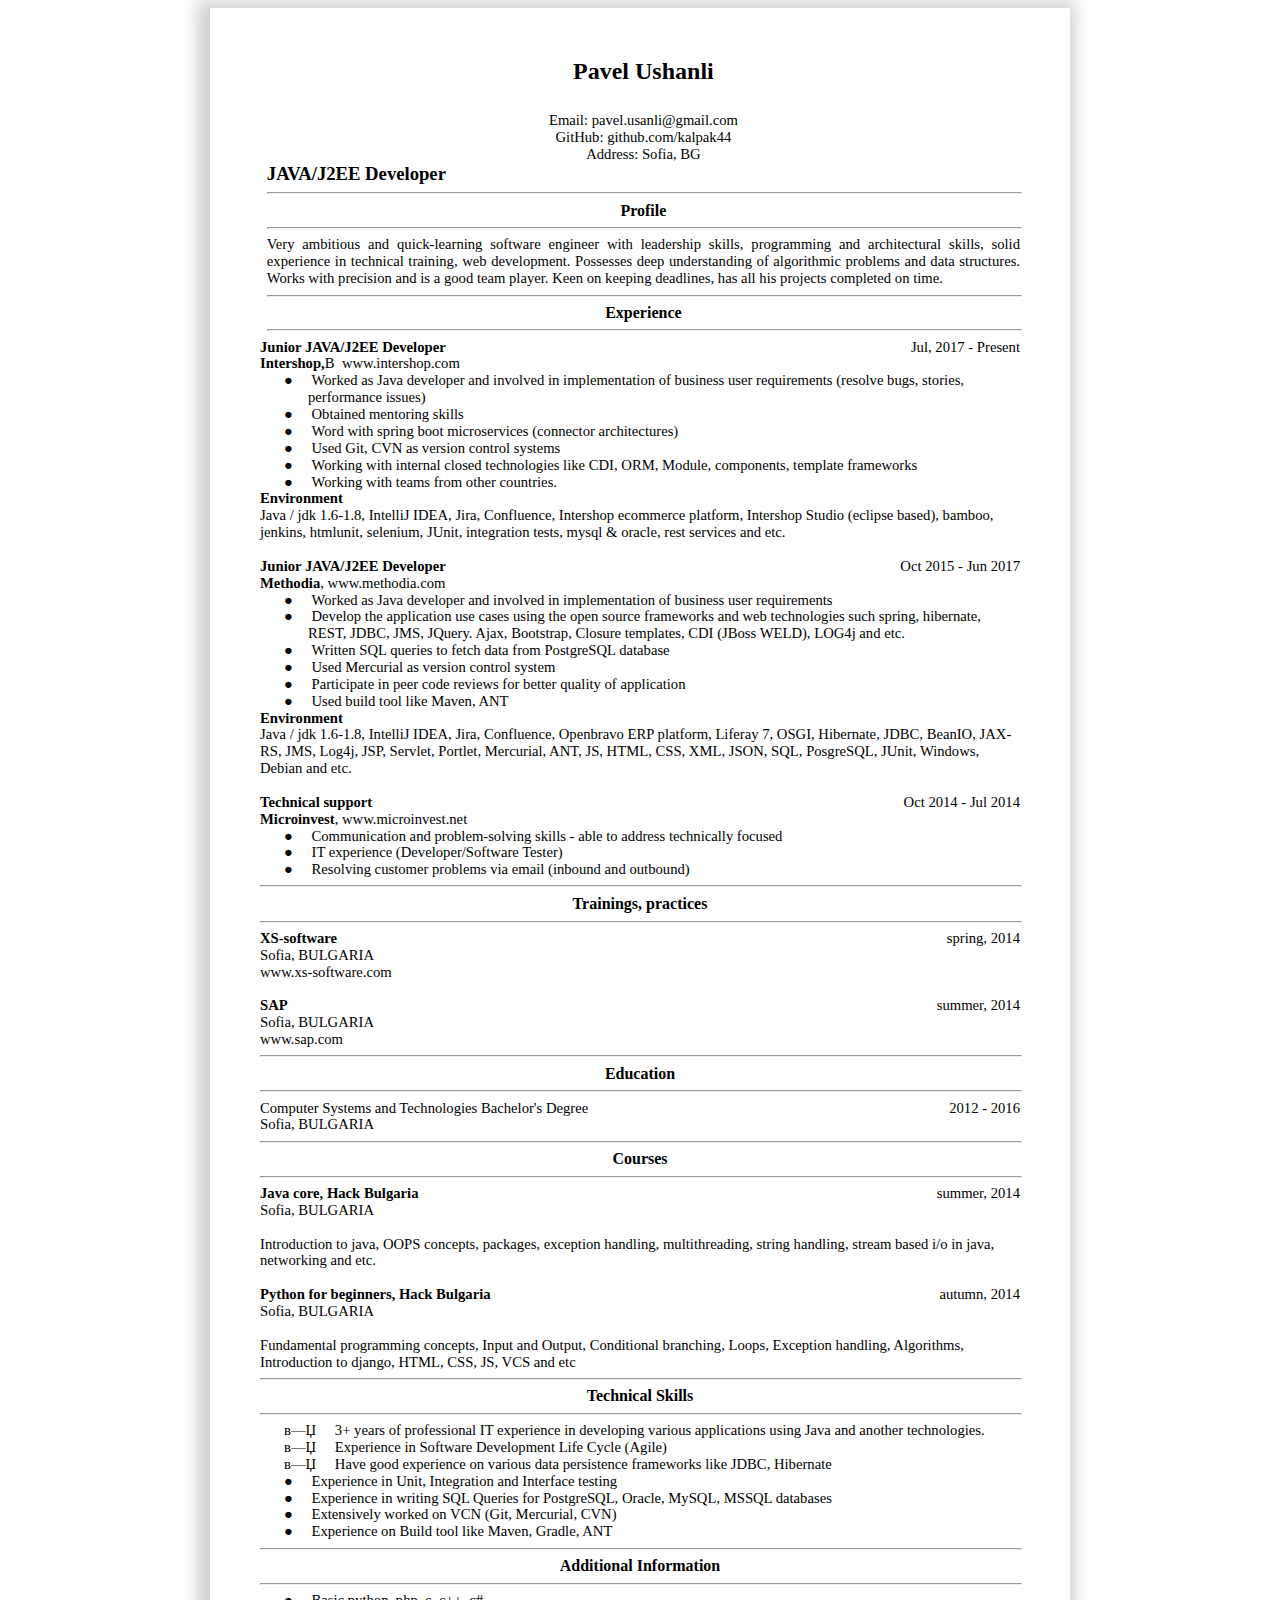
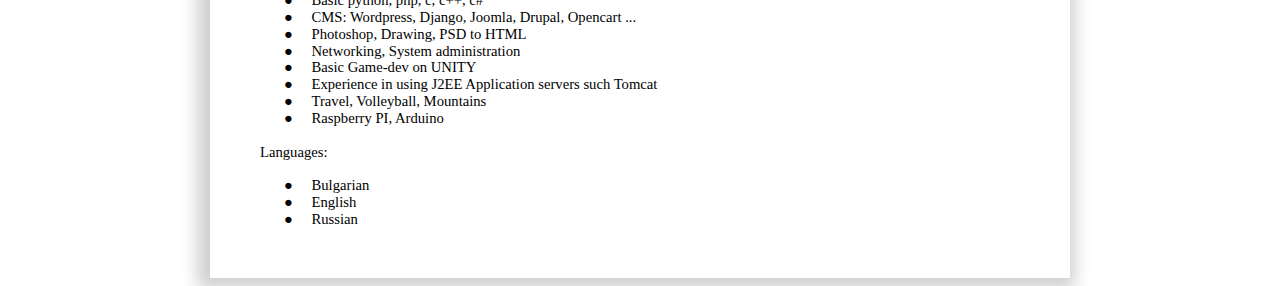
==== index.htm @ 58d51eb0 "fix microinvest date order" ====
<html xmlns:v="urn:schemas-microsoft-com:vml"
xmlns:o="urn:schemas-microsoft-com:office:office"
xmlns:w="urn:schemas-microsoft-com:office:word"
xmlns:m="http://schemas.microsoft.com/office/2004/12/omml"
xmlns="http://www.w3.org/TR/REC-html40">

<head>
<meta http-equiv=Content-Type content="text/html; charset=windows-1251">
<meta name=ProgId content=Word.Document>
<meta name=Generator content="Microsoft Word 15">
<meta name=Originator content="Microsoft Word 15">
<link rel=File-List href="index_files/filelist.xml">
<link rel=Edit-Time-Data href="index_files/editdata.mso">
<!--[if !mso]>
<style>
v\:* {behavior:url(#default#VML);}
o\:* {behavior:url(#default#VML);}
w\:* {behavior:url(#default#VML);}
.shape {behavior:url(#default#VML);}
</style>
<![endif]--><!--[if gte mso 9]><xml>
 <o:DocumentProperties>
  <o:Author>Pavel Ushanli</o:Author>
  <o:LastAuthor>Pavel Ushanli</o:LastAuthor>
  <o:Revision>2</o:Revision>
  <o:Created>2018-12-14T13:20:00Z</o:Created>
  <o:LastSaved>2018-12-14T13:20:00Z</o:LastSaved>
  <o:Pages>3</o:Pages>
  <o:Words>592</o:Words>
  <o:Characters>3381</o:Characters>
  <o:Lines>28</o:Lines>
  <o:Paragraphs>7</o:Paragraphs>
  <o:CharactersWithSpaces>3966</o:CharactersWithSpaces>
  <o:Version>15.00</o:Version>
 </o:DocumentProperties>
</xml><![endif]-->
<link rel=themeData href="index_files/themedata.thmx">
<link rel=colorSchemeMapping href="index_files/colorschememapping.xml">
<!--[if gte mso 9]><xml>
 <w:WordDocument>
  <w:SpellingState>Clean</w:SpellingState>
  <w:GrammarState>Clean</w:GrammarState>
  <w:TrackMoves>false</w:TrackMoves>
  <w:TrackFormatting/>
  <w:HyphenationZone>21</w:HyphenationZone>
  <w:PunctuationKerning/>
  <w:ValidateAgainstSchemas/>
  <w:SaveIfXMLInvalid>false</w:SaveIfXMLInvalid>
  <w:IgnoreMixedContent>false</w:IgnoreMixedContent>
  <w:AlwaysShowPlaceholderText>false</w:AlwaysShowPlaceholderText>
  <w:DoNotPromoteQF/>
  <w:LidThemeOther>RU</w:LidThemeOther>
  <w:LidThemeAsian>X-NONE</w:LidThemeAsian>
  <w:LidThemeComplexScript>X-NONE</w:LidThemeComplexScript>
  <w:Compatibility>
   <w:BreakWrappedTables/>
   <w:SnapToGridInCell/>
   <w:WrapTextWithPunct/>
   <w:UseAsianBreakRules/>
   <w:UseWord2010TableStyleRules/>
   <w:DontGrowAutofit/>
   <w:SplitPgBreakAndParaMark/>
  </w:Compatibility>
  <w:DoNotOptimizeForBrowser/>
  <m:mathPr>
   <m:mathFont m:val="Cambria Math"/>
   <m:brkBin m:val="before"/>
   <m:brkBinSub m:val="&#45;-"/>
   <m:smallFrac m:val="off"/>
   <m:dispDef/>
   <m:lMargin m:val="0"/>
   <m:rMargin m:val="0"/>
   <m:defJc m:val="centerGroup"/>
   <m:wrapIndent m:val="1440"/>
   <m:intLim m:val="subSup"/>
   <m:naryLim m:val="undOvr"/>
  </m:mathPr></w:WordDocument>
</xml><![endif]--><!--[if gte mso 9]><xml>
 <w:LatentStyles DefLockedState="false" DefUnhideWhenUsed="false"
  DefSemiHidden="false" DefQFormat="false" DefPriority="99"
  LatentStyleCount="371">
  <w:LsdException Locked="false" Priority="0" QFormat="true" Name="Normal"/>
  <w:LsdException Locked="false" Priority="9" QFormat="true" Name="heading 1"/>
  <w:LsdException Locked="false" Priority="9" SemiHidden="true"
   UnhideWhenUsed="true" QFormat="true" Name="heading 2"/>
  <w:LsdException Locked="false" Priority="9" SemiHidden="true"
   UnhideWhenUsed="true" QFormat="true" Name="heading 3"/>
  <w:LsdException Locked="false" Priority="9" SemiHidden="true"
   UnhideWhenUsed="true" QFormat="true" Name="heading 4"/>
  <w:LsdException Locked="false" Priority="9" SemiHidden="true"
   UnhideWhenUsed="true" QFormat="true" Name="heading 5"/>
  <w:LsdException Locked="false" Priority="9" SemiHidden="true"
   UnhideWhenUsed="true" QFormat="true" Name="heading 6"/>
  <w:LsdException Locked="false" Priority="9" SemiHidden="true"
   UnhideWhenUsed="true" QFormat="true" Name="heading 7"/>
  <w:LsdException Locked="false" Priority="9" SemiHidden="true"
   UnhideWhenUsed="true" QFormat="true" Name="heading 8"/>
  <w:LsdException Locked="false" Priority="9" SemiHidden="true"
   UnhideWhenUsed="true" QFormat="true" Name="heading 9"/>
  <w:LsdException Locked="false" SemiHidden="true" UnhideWhenUsed="true"
   Name="index 1"/>
  <w:LsdException Locked="false" SemiHidden="true" UnhideWhenUsed="true"
   Name="index 2"/>
  <w:LsdException Locked="false" SemiHidden="true" UnhideWhenUsed="true"
   Name="index 3"/>
  <w:LsdException Locked="false" SemiHidden="true" UnhideWhenUsed="true"
   Name="index 4"/>
  <w:LsdException Locked="false" SemiHidden="true" UnhideWhenUsed="true"
   Name="index 5"/>
  <w:LsdException Locked="false" SemiHidden="true" UnhideWhenUsed="true"
   Name="index 6"/>
  <w:LsdException Locked="false" SemiHidden="true" UnhideWhenUsed="true"
   Name="index 7"/>
  <w:LsdException Locked="false" SemiHidden="true" UnhideWhenUsed="true"
   Name="index 8"/>
  <w:LsdException Locked="false" SemiHidden="true" UnhideWhenUsed="true"
   Name="index 9"/>
  <w:LsdException Locked="false" Priority="39" SemiHidden="true"
   UnhideWhenUsed="true" Name="toc 1"/>
  <w:LsdException Locked="false" Priority="39" SemiHidden="true"
   UnhideWhenUsed="true" Name="toc 2"/>
  <w:LsdException Locked="false" Priority="39" SemiHidden="true"
   UnhideWhenUsed="true" Name="toc 3"/>
  <w:LsdException Locked="false" Priority="39" SemiHidden="true"
   UnhideWhenUsed="true" Name="toc 4"/>
  <w:LsdException Locked="false" Priority="39" SemiHidden="true"
   UnhideWhenUsed="true" Name="toc 5"/>
  <w:LsdException Locked="false" Priority="39" SemiHidden="true"
   UnhideWhenUsed="true" Name="toc 6"/>
  <w:LsdException Locked="false" Priority="39" SemiHidden="true"
   UnhideWhenUsed="true" Name="toc 7"/>
  <w:LsdException Locked="false" Priority="39" SemiHidden="true"
   UnhideWhenUsed="true" Name="toc 8"/>
  <w:LsdException Locked="false" Priority="39" SemiHidden="true"
   UnhideWhenUsed="true" Name="toc 9"/>
  <w:LsdException Locked="false" SemiHidden="true" UnhideWhenUsed="true"
   Name="Normal Indent"/>
  <w:LsdException Locked="false" SemiHidden="true" UnhideWhenUsed="true"
   Name="footnote text"/>
  <w:LsdException Locked="false" SemiHidden="true" UnhideWhenUsed="true"
   Name="annotation text"/>
  <w:LsdException Locked="false" SemiHidden="true" UnhideWhenUsed="true"
   Name="header"/>
  <w:LsdException Locked="false" SemiHidden="true" UnhideWhenUsed="true"
   Name="footer"/>
  <w:LsdException Locked="false" SemiHidden="true" UnhideWhenUsed="true"
   Name="index heading"/>
  <w:LsdException Locked="false" Priority="35" SemiHidden="true"
   UnhideWhenUsed="true" QFormat="true" Name="caption"/>
  <w:LsdException Locked="false" SemiHidden="true" UnhideWhenUsed="true"
   Name="table of figures"/>
  <w:LsdException Locked="false" SemiHidden="true" UnhideWhenUsed="true"
   Name="envelope address"/>
  <w:LsdException Locked="false" SemiHidden="true" UnhideWhenUsed="true"
   Name="envelope return"/>
  <w:LsdException Locked="false" SemiHidden="true" UnhideWhenUsed="true"
   Name="footnote reference"/>
  <w:LsdException Locked="false" SemiHidden="true" UnhideWhenUsed="true"
   Name="annotation reference"/>
  <w:LsdException Locked="false" SemiHidden="true" UnhideWhenUsed="true"
   Name="line number"/>
  <w:LsdException Locked="false" SemiHidden="true" UnhideWhenUsed="true"
   Name="page number"/>
  <w:LsdException Locked="false" SemiHidden="true" UnhideWhenUsed="true"
   Name="endnote reference"/>
  <w:LsdException Locked="false" SemiHidden="true" UnhideWhenUsed="true"
   Name="endnote text"/>
  <w:LsdException Locked="false" SemiHidden="true" UnhideWhenUsed="true"
   Name="table of authorities"/>
  <w:LsdException Locked="false" SemiHidden="true" UnhideWhenUsed="true"
   Name="macro"/>
  <w:LsdException Locked="false" SemiHidden="true" UnhideWhenUsed="true"
   Name="toa heading"/>
  <w:LsdException Locked="false" SemiHidden="true" UnhideWhenUsed="true"
   Name="List"/>
  <w:LsdException Locked="false" SemiHidden="true" UnhideWhenUsed="true"
   Name="List Bullet"/>
  <w:LsdException Locked="false" SemiHidden="true" UnhideWhenUsed="true"
   Name="List Number"/>
  <w:LsdException Locked="false" SemiHidden="true" UnhideWhenUsed="true"
   Name="List 2"/>
  <w:LsdException Locked="false" SemiHidden="true" UnhideWhenUsed="true"
   Name="List 3"/>
  <w:LsdException Locked="false" SemiHidden="true" UnhideWhenUsed="true"
   Name="List 4"/>
  <w:LsdException Locked="false" SemiHidden="true" UnhideWhenUsed="true"
   Name="List 5"/>
  <w:LsdException Locked="false" SemiHidden="true" UnhideWhenUsed="true"
   Name="List Bullet 2"/>
  <w:LsdException Locked="false" SemiHidden="true" UnhideWhenUsed="true"
   Name="List Bullet 3"/>
  <w:LsdException Locked="false" SemiHidden="true" UnhideWhenUsed="true"
   Name="List Bullet 4"/>
  <w:LsdException Locked="false" SemiHidden="true" UnhideWhenUsed="true"
   Name="List Bullet 5"/>
  <w:LsdException Locked="false" SemiHidden="true" UnhideWhenUsed="true"
   Name="List Number 2"/>
  <w:LsdException Locked="false" SemiHidden="true" UnhideWhenUsed="true"
   Name="List Number 3"/>
  <w:LsdException Locked="false" SemiHidden="true" UnhideWhenUsed="true"
   Name="List Number 4"/>
  <w:LsdException Locked="false" SemiHidden="true" UnhideWhenUsed="true"
   Name="List Number 5"/>
  <w:LsdException Locked="false" Priority="10" QFormat="true" Name="Title"/>
  <w:LsdException Locked="false" SemiHidden="true" UnhideWhenUsed="true"
   Name="Closing"/>
  <w:LsdException Locked="false" SemiHidden="true" UnhideWhenUsed="true"
   Name="Signature"/>
  <w:LsdException Locked="false" Priority="1" SemiHidden="true"
   UnhideWhenUsed="true" Name="Default Paragraph Font"/>
  <w:LsdException Locked="false" SemiHidden="true" UnhideWhenUsed="true"
   Name="Body Text"/>
  <w:LsdException Locked="false" SemiHidden="true" UnhideWhenUsed="true"
   Name="Body Text Indent"/>
  <w:LsdException Locked="false" SemiHidden="true" UnhideWhenUsed="true"
   Name="List Continue"/>
  <w:LsdException Locked="false" SemiHidden="true" UnhideWhenUsed="true"
   Name="List Continue 2"/>
  <w:LsdException Locked="false" SemiHidden="true" UnhideWhenUsed="true"
   Name="List Continue 3"/>
  <w:LsdException Locked="false" SemiHidden="true" UnhideWhenUsed="true"
   Name="List Continue 4"/>
  <w:LsdException Locked="false" SemiHidden="true" UnhideWhenUsed="true"
   Name="List Continue 5"/>
  <w:LsdException Locked="false" SemiHidden="true" UnhideWhenUsed="true"
   Name="Message Header"/>
  <w:LsdException Locked="false" Priority="11" QFormat="true" Name="Subtitle"/>
  <w:LsdException Locked="false" SemiHidden="true" UnhideWhenUsed="true"
   Name="Salutation"/>
  <w:LsdException Locked="false" SemiHidden="true" UnhideWhenUsed="true"
   Name="Date"/>
  <w:LsdException Locked="false" SemiHidden="true" UnhideWhenUsed="true"
   Name="Body Text First Indent"/>
  <w:LsdException Locked="false" SemiHidden="true" UnhideWhenUsed="true"
   Name="Body Text First Indent 2"/>
  <w:LsdException Locked="false" SemiHidden="true" UnhideWhenUsed="true"
   Name="Note Heading"/>
  <w:LsdException Locked="false" SemiHidden="true" UnhideWhenUsed="true"
   Name="Body Text 2"/>
  <w:LsdException Locked="false" SemiHidden="true" UnhideWhenUsed="true"
   Name="Body Text 3"/>
  <w:LsdException Locked="false" SemiHidden="true" UnhideWhenUsed="true"
   Name="Body Text Indent 2"/>
  <w:LsdException Locked="false" SemiHidden="true" UnhideWhenUsed="true"
   Name="Body Text Indent 3"/>
  <w:LsdException Locked="false" SemiHidden="true" UnhideWhenUsed="true"
   Name="Block Text"/>
  <w:LsdException Locked="false" SemiHidden="true" UnhideWhenUsed="true"
   Name="Hyperlink"/>
  <w:LsdException Locked="false" SemiHidden="true" UnhideWhenUsed="true"
   Name="FollowedHyperlink"/>
  <w:LsdException Locked="false" Priority="22" QFormat="true" Name="Strong"/>
  <w:LsdException Locked="false" Priority="20" QFormat="true" Name="Emphasis"/>
  <w:LsdException Locked="false" SemiHidden="true" UnhideWhenUsed="true"
   Name="Document Map"/>
  <w:LsdException Locked="false" SemiHidden="true" UnhideWhenUsed="true"
   Name="Plain Text"/>
  <w:LsdException Locked="false" SemiHidden="true" UnhideWhenUsed="true"
   Name="E-mail Signature"/>
  <w:LsdException Locked="false" SemiHidden="true" UnhideWhenUsed="true"
   Name="HTML Top of Form"/>
  <w:LsdException Locked="false" SemiHidden="true" UnhideWhenUsed="true"
   Name="HTML Bottom of Form"/>
  <w:LsdException Locked="false" SemiHidden="true" UnhideWhenUsed="true"
   Name="Normal (Web)"/>
  <w:LsdException Locked="false" SemiHidden="true" UnhideWhenUsed="true"
   Name="HTML Acronym"/>
  <w:LsdException Locked="false" SemiHidden="true" UnhideWhenUsed="true"
   Name="HTML Address"/>
  <w:LsdException Locked="false" SemiHidden="true" UnhideWhenUsed="true"
   Name="HTML Cite"/>
  <w:LsdException Locked="false" SemiHidden="true" UnhideWhenUsed="true"
   Name="HTML Code"/>
  <w:LsdException Locked="false" SemiHidden="true" UnhideWhenUsed="true"
   Name="HTML Definition"/>
  <w:LsdException Locked="false" SemiHidden="true" UnhideWhenUsed="true"
   Name="HTML Keyboard"/>
  <w:LsdException Locked="false" SemiHidden="true" UnhideWhenUsed="true"
   Name="HTML Preformatted"/>
  <w:LsdException Locked="false" SemiHidden="true" UnhideWhenUsed="true"
   Name="HTML Sample"/>
  <w:LsdException Locked="false" SemiHidden="true" UnhideWhenUsed="true"
   Name="HTML Typewriter"/>
  <w:LsdException Locked="false" SemiHidden="true" UnhideWhenUsed="true"
   Name="HTML Variable"/>
  <w:LsdException Locked="false" SemiHidden="true" UnhideWhenUsed="true"
   Name="Normal Table"/>
  <w:LsdException Locked="false" SemiHidden="true" UnhideWhenUsed="true"
   Name="annotation subject"/>
  <w:LsdException Locked="false" SemiHidden="true" UnhideWhenUsed="true"
   Name="No List"/>
  <w:LsdException Locked="false" SemiHidden="true" UnhideWhenUsed="true"
   Name="Outline List 1"/>
  <w:LsdException Locked="false" SemiHidden="true" UnhideWhenUsed="true"
   Name="Outline List 2"/>
  <w:LsdException Locked="false" SemiHidden="true" UnhideWhenUsed="true"
   Name="Outline List 3"/>
  <w:LsdException Locked="false" SemiHidden="true" UnhideWhenUsed="true"
   Name="Table Simple 1"/>
  <w:LsdException Locked="false" SemiHidden="true" UnhideWhenUsed="true"
   Name="Table Simple 2"/>
  <w:LsdException Locked="false" SemiHidden="true" UnhideWhenUsed="true"
   Name="Table Simple 3"/>
  <w:LsdException Locked="false" SemiHidden="true" UnhideWhenUsed="true"
   Name="Table Classic 1"/>
  <w:LsdException Locked="false" SemiHidden="true" UnhideWhenUsed="true"
   Name="Table Classic 2"/>
  <w:LsdException Locked="false" SemiHidden="true" UnhideWhenUsed="true"
   Name="Table Classic 3"/>
  <w:LsdException Locked="false" SemiHidden="true" UnhideWhenUsed="true"
   Name="Table Classic 4"/>
  <w:LsdException Locked="false" SemiHidden="true" UnhideWhenUsed="true"
   Name="Table Colorful 1"/>
  <w:LsdException Locked="false" SemiHidden="true" UnhideWhenUsed="true"
   Name="Table Colorful 2"/>
  <w:LsdException Locked="false" SemiHidden="true" UnhideWhenUsed="true"
   Name="Table Colorful 3"/>
  <w:LsdException Locked="false" SemiHidden="true" UnhideWhenUsed="true"
   Name="Table Columns 1"/>
  <w:LsdException Locked="false" SemiHidden="true" UnhideWhenUsed="true"
   Name="Table Columns 2"/>
  <w:LsdException Locked="false" SemiHidden="true" UnhideWhenUsed="true"
   Name="Table Columns 3"/>
  <w:LsdException Locked="false" SemiHidden="true" UnhideWhenUsed="true"
   Name="Table Columns 4"/>
  <w:LsdException Locked="false" SemiHidden="true" UnhideWhenUsed="true"
   Name="Table Columns 5"/>
  <w:LsdException Locked="false" SemiHidden="true" UnhideWhenUsed="true"
   Name="Table Grid 1"/>
  <w:LsdException Locked="false" SemiHidden="true" UnhideWhenUsed="true"
   Name="Table Grid 2"/>
  <w:LsdException Locked="false" SemiHidden="true" UnhideWhenUsed="true"
   Name="Table Grid 3"/>
  <w:LsdException Locked="false" SemiHidden="true" UnhideWhenUsed="true"
   Name="Table Grid 4"/>
  <w:LsdException Locked="false" SemiHidden="true" UnhideWhenUsed="true"
   Name="Table Grid 5"/>
  <w:LsdException Locked="false" SemiHidden="true" UnhideWhenUsed="true"
   Name="Table Grid 6"/>
  <w:LsdException Locked="false" SemiHidden="true" UnhideWhenUsed="true"
   Name="Table Grid 7"/>
  <w:LsdException Locked="false" SemiHidden="true" UnhideWhenUsed="true"
   Name="Table Grid 8"/>
  <w:LsdException Locked="false" SemiHidden="true" UnhideWhenUsed="true"
   Name="Table List 1"/>
  <w:LsdException Locked="false" SemiHidden="true" UnhideWhenUsed="true"
   Name="Table List 2"/>
  <w:LsdException Locked="false" SemiHidden="true" UnhideWhenUsed="true"
   Name="Table List 3"/>
  <w:LsdException Locked="false" SemiHidden="true" UnhideWhenUsed="true"
   Name="Table List 4"/>
  <w:LsdException Locked="false" SemiHidden="true" UnhideWhenUsed="true"
   Name="Table List 5"/>
  <w:LsdException Locked="false" SemiHidden="true" UnhideWhenUsed="true"
   Name="Table List 6"/>
  <w:LsdException Locked="false" SemiHidden="true" UnhideWhenUsed="true"
   Name="Table List 7"/>
  <w:LsdException Locked="false" SemiHidden="true" UnhideWhenUsed="true"
   Name="Table List 8"/>
  <w:LsdException Locked="false" SemiHidden="true" UnhideWhenUsed="true"
   Name="Table 3D effects 1"/>
  <w:LsdException Locked="false" SemiHidden="true" UnhideWhenUsed="true"
   Name="Table 3D effects 2"/>
  <w:LsdException Locked="false" SemiHidden="true" UnhideWhenUsed="true"
   Name="Table 3D effects 3"/>
  <w:LsdException Locked="false" SemiHidden="true" UnhideWhenUsed="true"
   Name="Table Contemporary"/>
  <w:LsdException Locked="false" SemiHidden="true" UnhideWhenUsed="true"
   Name="Table Elegant"/>
  <w:LsdException Locked="false" SemiHidden="true" UnhideWhenUsed="true"
   Name="Table Professional"/>
  <w:LsdException Locked="false" SemiHidden="true" UnhideWhenUsed="true"
   Name="Table Subtle 1"/>
  <w:LsdException Locked="false" SemiHidden="true" UnhideWhenUsed="true"
   Name="Table Subtle 2"/>
  <w:LsdException Locked="false" SemiHidden="true" UnhideWhenUsed="true"
   Name="Table Web 1"/>
  <w:LsdException Locked="false" SemiHidden="true" UnhideWhenUsed="true"
   Name="Table Web 2"/>
  <w:LsdException Locked="false" SemiHidden="true" UnhideWhenUsed="true"
   Name="Table Web 3"/>
  <w:LsdException Locked="false" SemiHidden="true" UnhideWhenUsed="true"
   Name="Balloon Text"/>
  <w:LsdException Locked="false" Priority="39" Name="Table Grid"/>
  <w:LsdException Locked="false" SemiHidden="true" UnhideWhenUsed="true"
   Name="Table Theme"/>
  <w:LsdException Locked="false" SemiHidden="true" Name="Placeholder Text"/>
  <w:LsdException Locked="false" Priority="1" QFormat="true" Name="No Spacing"/>
  <w:LsdException Locked="false" Priority="60" Name="Light Shading"/>
  <w:LsdException Locked="false" Priority="61" Name="Light List"/>
  <w:LsdException Locked="false" Priority="62" Name="Light Grid"/>
  <w:LsdException Locked="false" Priority="63" Name="Medium Shading 1"/>
  <w:LsdException Locked="false" Priority="64" Name="Medium Shading 2"/>
  <w:LsdException Locked="false" Priority="65" Name="Medium List 1"/>
  <w:LsdException Locked="false" Priority="66" Name="Medium List 2"/>
  <w:LsdException Locked="false" Priority="67" Name="Medium Grid 1"/>
  <w:LsdException Locked="false" Priority="68" Name="Medium Grid 2"/>
  <w:LsdException Locked="false" Priority="69" Name="Medium Grid 3"/>
  <w:LsdException Locked="false" Priority="70" Name="Dark List"/>
  <w:LsdException Locked="false" Priority="71" Name="Colorful Shading"/>
  <w:LsdException Locked="false" Priority="72" Name="Colorful List"/>
  <w:LsdException Locked="false" Priority="73" Name="Colorful Grid"/>
  <w:LsdException Locked="false" Priority="60" Name="Light Shading Accent 1"/>
  <w:LsdException Locked="false" Priority="61" Name="Light List Accent 1"/>
  <w:LsdException Locked="false" Priority="62" Name="Light Grid Accent 1"/>
  <w:LsdException Locked="false" Priority="63" Name="Medium Shading 1 Accent 1"/>
  <w:LsdException Locked="false" Priority="64" Name="Medium Shading 2 Accent 1"/>
  <w:LsdException Locked="false" Priority="65" Name="Medium List 1 Accent 1"/>
  <w:LsdException Locked="false" SemiHidden="true" Name="Revision"/>
  <w:LsdException Locked="false" Priority="34" QFormat="true"
   Name="List Paragraph"/>
  <w:LsdException Locked="false" Priority="29" QFormat="true" Name="Quote"/>
  <w:LsdException Locked="false" Priority="30" QFormat="true"
   Name="Intense Quote"/>
  <w:LsdException Locked="false" Priority="66" Name="Medium List 2 Accent 1"/>
  <w:LsdException Locked="false" Priority="67" Name="Medium Grid 1 Accent 1"/>
  <w:LsdException Locked="false" Priority="68" Name="Medium Grid 2 Accent 1"/>
  <w:LsdException Locked="false" Priority="69" Name="Medium Grid 3 Accent 1"/>
  <w:LsdException Locked="false" Priority="70" Name="Dark List Accent 1"/>
  <w:LsdException Locked="false" Priority="71" Name="Colorful Shading Accent 1"/>
  <w:LsdException Locked="false" Priority="72" Name="Colorful List Accent 1"/>
  <w:LsdException Locked="false" Priority="73" Name="Colorful Grid Accent 1"/>
  <w:LsdException Locked="false" Priority="60" Name="Light Shading Accent 2"/>
  <w:LsdException Locked="false" Priority="61" Name="Light List Accent 2"/>
  <w:LsdException Locked="false" Priority="62" Name="Light Grid Accent 2"/>
  <w:LsdException Locked="false" Priority="63" Name="Medium Shading 1 Accent 2"/>
  <w:LsdException Locked="false" Priority="64" Name="Medium Shading 2 Accent 2"/>
  <w:LsdException Locked="false" Priority="65" Name="Medium List 1 Accent 2"/>
  <w:LsdException Locked="false" Priority="66" Name="Medium List 2 Accent 2"/>
  <w:LsdException Locked="false" Priority="67" Name="Medium Grid 1 Accent 2"/>
  <w:LsdException Locked="false" Priority="68" Name="Medium Grid 2 Accent 2"/>
  <w:LsdException Locked="false" Priority="69" Name="Medium Grid 3 Accent 2"/>
  <w:LsdException Locked="false" Priority="70" Name="Dark List Accent 2"/>
  <w:LsdException Locked="false" Priority="71" Name="Colorful Shading Accent 2"/>
  <w:LsdException Locked="false" Priority="72" Name="Colorful List Accent 2"/>
  <w:LsdException Locked="false" Priority="73" Name="Colorful Grid Accent 2"/>
  <w:LsdException Locked="false" Priority="60" Name="Light Shading Accent 3"/>
  <w:LsdException Locked="false" Priority="61" Name="Light List Accent 3"/>
  <w:LsdException Locked="false" Priority="62" Name="Light Grid Accent 3"/>
  <w:LsdException Locked="false" Priority="63" Name="Medium Shading 1 Accent 3"/>
  <w:LsdException Locked="false" Priority="64" Name="Medium Shading 2 Accent 3"/>
  <w:LsdException Locked="false" Priority="65" Name="Medium List 1 Accent 3"/>
  <w:LsdException Locked="false" Priority="66" Name="Medium List 2 Accent 3"/>
  <w:LsdException Locked="false" Priority="67" Name="Medium Grid 1 Accent 3"/>
  <w:LsdException Locked="false" Priority="68" Name="Medium Grid 2 Accent 3"/>
  <w:LsdException Locked="false" Priority="69" Name="Medium Grid 3 Accent 3"/>
  <w:LsdException Locked="false" Priority="70" Name="Dark List Accent 3"/>
  <w:LsdException Locked="false" Priority="71" Name="Colorful Shading Accent 3"/>
  <w:LsdException Locked="false" Priority="72" Name="Colorful List Accent 3"/>
  <w:LsdException Locked="false" Priority="73" Name="Colorful Grid Accent 3"/>
  <w:LsdException Locked="false" Priority="60" Name="Light Shading Accent 4"/>
  <w:LsdException Locked="false" Priority="61" Name="Light List Accent 4"/>
  <w:LsdException Locked="false" Priority="62" Name="Light Grid Accent 4"/>
  <w:LsdException Locked="false" Priority="63" Name="Medium Shading 1 Accent 4"/>
  <w:LsdException Locked="false" Priority="64" Name="Medium Shading 2 Accent 4"/>
  <w:LsdException Locked="false" Priority="65" Name="Medium List 1 Accent 4"/>
  <w:LsdException Locked="false" Priority="66" Name="Medium List 2 Accent 4"/>
  <w:LsdException Locked="false" Priority="67" Name="Medium Grid 1 Accent 4"/>
  <w:LsdException Locked="false" Priority="68" Name="Medium Grid 2 Accent 4"/>
  <w:LsdException Locked="false" Priority="69" Name="Medium Grid 3 Accent 4"/>
  <w:LsdException Locked="false" Priority="70" Name="Dark List Accent 4"/>
  <w:LsdException Locked="false" Priority="71" Name="Colorful Shading Accent 4"/>
  <w:LsdException Locked="false" Priority="72" Name="Colorful List Accent 4"/>
  <w:LsdException Locked="false" Priority="73" Name="Colorful Grid Accent 4"/>
  <w:LsdException Locked="false" Priority="60" Name="Light Shading Accent 5"/>
  <w:LsdException Locked="false" Priority="61" Name="Light List Accent 5"/>
  <w:LsdException Locked="false" Priority="62" Name="Light Grid Accent 5"/>
  <w:LsdException Locked="false" Priority="63" Name="Medium Shading 1 Accent 5"/>
  <w:LsdException Locked="false" Priority="64" Name="Medium Shading 2 Accent 5"/>
  <w:LsdException Locked="false" Priority="65" Name="Medium List 1 Accent 5"/>
  <w:LsdException Locked="false" Priority="66" Name="Medium List 2 Accent 5"/>
  <w:LsdException Locked="false" Priority="67" Name="Medium Grid 1 Accent 5"/>
  <w:LsdException Locked="false" Priority="68" Name="Medium Grid 2 Accent 5"/>
  <w:LsdException Locked="false" Priority="69" Name="Medium Grid 3 Accent 5"/>
  <w:LsdException Locked="false" Priority="70" Name="Dark List Accent 5"/>
  <w:LsdException Locked="false" Priority="71" Name="Colorful Shading Accent 5"/>
  <w:LsdException Locked="false" Priority="72" Name="Colorful List Accent 5"/>
  <w:LsdException Locked="false" Priority="73" Name="Colorful Grid Accent 5"/>
  <w:LsdException Locked="false" Priority="60" Name="Light Shading Accent 6"/>
  <w:LsdException Locked="false" Priority="61" Name="Light List Accent 6"/>
  <w:LsdException Locked="false" Priority="62" Name="Light Grid Accent 6"/>
  <w:LsdException Locked="false" Priority="63" Name="Medium Shading 1 Accent 6"/>
  <w:LsdException Locked="false" Priority="64" Name="Medium Shading 2 Accent 6"/>
  <w:LsdException Locked="false" Priority="65" Name="Medium List 1 Accent 6"/>
  <w:LsdException Locked="false" Priority="66" Name="Medium List 2 Accent 6"/>
  <w:LsdException Locked="false" Priority="67" Name="Medium Grid 1 Accent 6"/>
  <w:LsdException Locked="false" Priority="68" Name="Medium Grid 2 Accent 6"/>
  <w:LsdException Locked="false" Priority="69" Name="Medium Grid 3 Accent 6"/>
  <w:LsdException Locked="false" Priority="70" Name="Dark List Accent 6"/>
  <w:LsdException Locked="false" Priority="71" Name="Colorful Shading Accent 6"/>
  <w:LsdException Locked="false" Priority="72" Name="Colorful List Accent 6"/>
  <w:LsdException Locked="false" Priority="73" Name="Colorful Grid Accent 6"/>
  <w:LsdException Locked="false" Priority="19" QFormat="true"
   Name="Subtle Emphasis"/>
  <w:LsdException Locked="false" Priority="21" QFormat="true"
   Name="Intense Emphasis"/>
  <w:LsdException Locked="false" Priority="31" QFormat="true"
   Name="Subtle Reference"/>
  <w:LsdException Locked="false" Priority="32" QFormat="true"
   Name="Intense Reference"/>
  <w:LsdException Locked="false" Priority="33" QFormat="true" Name="Book Title"/>
  <w:LsdException Locked="false" Priority="37" SemiHidden="true"
   UnhideWhenUsed="true" Name="Bibliography"/>
  <w:LsdException Locked="false" Priority="39" SemiHidden="true"
   UnhideWhenUsed="true" QFormat="true" Name="TOC Heading"/>
  <w:LsdException Locked="false" Priority="41" Name="Plain Table 1"/>
  <w:LsdException Locked="false" Priority="42" Name="Plain Table 2"/>
  <w:LsdException Locked="false" Priority="43" Name="Plain Table 3"/>
  <w:LsdException Locked="false" Priority="44" Name="Plain Table 4"/>
  <w:LsdException Locked="false" Priority="45" Name="Plain Table 5"/>
  <w:LsdException Locked="false" Priority="40" Name="Grid Table Light"/>
  <w:LsdException Locked="false" Priority="46" Name="Grid Table 1 Light"/>
  <w:LsdException Locked="false" Priority="47" Name="Grid Table 2"/>
  <w:LsdException Locked="false" Priority="48" Name="Grid Table 3"/>
  <w:LsdException Locked="false" Priority="49" Name="Grid Table 4"/>
  <w:LsdException Locked="false" Priority="50" Name="Grid Table 5 Dark"/>
  <w:LsdException Locked="false" Priority="51" Name="Grid Table 6 Colorful"/>
  <w:LsdException Locked="false" Priority="52" Name="Grid Table 7 Colorful"/>
  <w:LsdException Locked="false" Priority="46"
   Name="Grid Table 1 Light Accent 1"/>
  <w:LsdException Locked="false" Priority="47" Name="Grid Table 2 Accent 1"/>
  <w:LsdException Locked="false" Priority="48" Name="Grid Table 3 Accent 1"/>
  <w:LsdException Locked="false" Priority="49" Name="Grid Table 4 Accent 1"/>
  <w:LsdException Locked="false" Priority="50" Name="Grid Table 5 Dark Accent 1"/>
  <w:LsdException Locked="false" Priority="51"
   Name="Grid Table 6 Colorful Accent 1"/>
  <w:LsdException Locked="false" Priority="52"
   Name="Grid Table 7 Colorful Accent 1"/>
  <w:LsdException Locked="false" Priority="46"
   Name="Grid Table 1 Light Accent 2"/>
  <w:LsdException Locked="false" Priority="47" Name="Grid Table 2 Accent 2"/>
  <w:LsdException Locked="false" Priority="48" Name="Grid Table 3 Accent 2"/>
  <w:LsdException Locked="false" Priority="49" Name="Grid Table 4 Accent 2"/>
  <w:LsdException Locked="false" Priority="50" Name="Grid Table 5 Dark Accent 2"/>
  <w:LsdException Locked="false" Priority="51"
   Name="Grid Table 6 Colorful Accent 2"/>
  <w:LsdException Locked="false" Priority="52"
   Name="Grid Table 7 Colorful Accent 2"/>
  <w:LsdException Locked="false" Priority="46"
   Name="Grid Table 1 Light Accent 3"/>
  <w:LsdException Locked="false" Priority="47" Name="Grid Table 2 Accent 3"/>
  <w:LsdException Locked="false" Priority="48" Name="Grid Table 3 Accent 3"/>
  <w:LsdException Locked="false" Priority="49" Name="Grid Table 4 Accent 3"/>
  <w:LsdException Locked="false" Priority="50" Name="Grid Table 5 Dark Accent 3"/>
  <w:LsdException Locked="false" Priority="51"
   Name="Grid Table 6 Colorful Accent 3"/>
  <w:LsdException Locked="false" Priority="52"
   Name="Grid Table 7 Colorful Accent 3"/>
  <w:LsdException Locked="false" Priority="46"
   Name="Grid Table 1 Light Accent 4"/>
  <w:LsdException Locked="false" Priority="47" Name="Grid Table 2 Accent 4"/>
  <w:LsdException Locked="false" Priority="48" Name="Grid Table 3 Accent 4"/>
  <w:LsdException Locked="false" Priority="49" Name="Grid Table 4 Accent 4"/>
  <w:LsdException Locked="false" Priority="50" Name="Grid Table 5 Dark Accent 4"/>
  <w:LsdException Locked="false" Priority="51"
   Name="Grid Table 6 Colorful Accent 4"/>
  <w:LsdException Locked="false" Priority="52"
   Name="Grid Table 7 Colorful Accent 4"/>
  <w:LsdException Locked="false" Priority="46"
   Name="Grid Table 1 Light Accent 5"/>
  <w:LsdException Locked="false" Priority="47" Name="Grid Table 2 Accent 5"/>
  <w:LsdException Locked="false" Priority="48" Name="Grid Table 3 Accent 5"/>
  <w:LsdException Locked="false" Priority="49" Name="Grid Table 4 Accent 5"/>
  <w:LsdException Locked="false" Priority="50" Name="Grid Table 5 Dark Accent 5"/>
  <w:LsdException Locked="false" Priority="51"
   Name="Grid Table 6 Colorful Accent 5"/>
  <w:LsdException Locked="false" Priority="52"
   Name="Grid Table 7 Colorful Accent 5"/>
  <w:LsdException Locked="false" Priority="46"
   Name="Grid Table 1 Light Accent 6"/>
  <w:LsdException Locked="false" Priority="47" Name="Grid Table 2 Accent 6"/>
  <w:LsdException Locked="false" Priority="48" Name="Grid Table 3 Accent 6"/>
  <w:LsdException Locked="false" Priority="49" Name="Grid Table 4 Accent 6"/>
  <w:LsdException Locked="false" Priority="50" Name="Grid Table 5 Dark Accent 6"/>
  <w:LsdException Locked="false" Priority="51"
   Name="Grid Table 6 Colorful Accent 6"/>
  <w:LsdException Locked="false" Priority="52"
   Name="Grid Table 7 Colorful Accent 6"/>
  <w:LsdException Locked="false" Priority="46" Name="List Table 1 Light"/>
  <w:LsdException Locked="false" Priority="47" Name="List Table 2"/>
  <w:LsdException Locked="false" Priority="48" Name="List Table 3"/>
  <w:LsdException Locked="false" Priority="49" Name="List Table 4"/>
  <w:LsdException Locked="false" Priority="50" Name="List Table 5 Dark"/>
  <w:LsdException Locked="false" Priority="51" Name="List Table 6 Colorful"/>
  <w:LsdException Locked="false" Priority="52" Name="List Table 7 Colorful"/>
  <w:LsdException Locked="false" Priority="46"
   Name="List Table 1 Light Accent 1"/>
  <w:LsdException Locked="false" Priority="47" Name="List Table 2 Accent 1"/>
  <w:LsdException Locked="false" Priority="48" Name="List Table 3 Accent 1"/>
  <w:LsdException Locked="false" Priority="49" Name="List Table 4 Accent 1"/>
  <w:LsdException Locked="false" Priority="50" Name="List Table 5 Dark Accent 1"/>
  <w:LsdException Locked="false" Priority="51"
   Name="List Table 6 Colorful Accent 1"/>
  <w:LsdException Locked="false" Priority="52"
   Name="List Table 7 Colorful Accent 1"/>
  <w:LsdException Locked="false" Priority="46"
   Name="List Table 1 Light Accent 2"/>
  <w:LsdException Locked="false" Priority="47" Name="List Table 2 Accent 2"/>
  <w:LsdException Locked="false" Priority="48" Name="List Table 3 Accent 2"/>
  <w:LsdException Locked="false" Priority="49" Name="List Table 4 Accent 2"/>
  <w:LsdException Locked="false" Priority="50" Name="List Table 5 Dark Accent 2"/>
  <w:LsdException Locked="false" Priority="51"
   Name="List Table 6 Colorful Accent 2"/>
  <w:LsdException Locked="false" Priority="52"
   Name="List Table 7 Colorful Accent 2"/>
  <w:LsdException Locked="false" Priority="46"
   Name="List Table 1 Light Accent 3"/>
  <w:LsdException Locked="false" Priority="47" Name="List Table 2 Accent 3"/>
  <w:LsdException Locked="false" Priority="48" Name="List Table 3 Accent 3"/>
  <w:LsdException Locked="false" Priority="49" Name="List Table 4 Accent 3"/>
  <w:LsdException Locked="false" Priority="50" Name="List Table 5 Dark Accent 3"/>
  <w:LsdException Locked="false" Priority="51"
   Name="List Table 6 Colorful Accent 3"/>
  <w:LsdException Locked="false" Priority="52"
   Name="List Table 7 Colorful Accent 3"/>
  <w:LsdException Locked="false" Priority="46"
   Name="List Table 1 Light Accent 4"/>
  <w:LsdException Locked="false" Priority="47" Name="List Table 2 Accent 4"/>
  <w:LsdException Locked="false" Priority="48" Name="List Table 3 Accent 4"/>
  <w:LsdException Locked="false" Priority="49" Name="List Table 4 Accent 4"/>
  <w:LsdException Locked="false" Priority="50" Name="List Table 5 Dark Accent 4"/>
  <w:LsdException Locked="false" Priority="51"
   Name="List Table 6 Colorful Accent 4"/>
  <w:LsdException Locked="false" Priority="52"
   Name="List Table 7 Colorful Accent 4"/>
  <w:LsdException Locked="false" Priority="46"
   Name="List Table 1 Light Accent 5"/>
  <w:LsdException Locked="false" Priority="47" Name="List Table 2 Accent 5"/>
  <w:LsdException Locked="false" Priority="48" Name="List Table 3 Accent 5"/>
  <w:LsdException Locked="false" Priority="49" Name="List Table 4 Accent 5"/>
  <w:LsdException Locked="false" Priority="50" Name="List Table 5 Dark Accent 5"/>
  <w:LsdException Locked="false" Priority="51"
   Name="List Table 6 Colorful Accent 5"/>
  <w:LsdException Locked="false" Priority="52"
   Name="List Table 7 Colorful Accent 5"/>
  <w:LsdException Locked="false" Priority="46"
   Name="List Table 1 Light Accent 6"/>
  <w:LsdException Locked="false" Priority="47" Name="List Table 2 Accent 6"/>
  <w:LsdException Locked="false" Priority="48" Name="List Table 3 Accent 6"/>
  <w:LsdException Locked="false" Priority="49" Name="List Table 4 Accent 6"/>
  <w:LsdException Locked="false" Priority="50" Name="List Table 5 Dark Accent 6"/>
  <w:LsdException Locked="false" Priority="51"
   Name="List Table 6 Colorful Accent 6"/>
  <w:LsdException Locked="false" Priority="52"
   Name="List Table 7 Colorful Accent 6"/>
 </w:LatentStyles>
</xml><![endif]-->
<style>
<!--
 /* Font Definitions */
 @font-face
	{font-family:Wingdings;
	panose-1:5 0 0 0 0 0 0 0 0 0;
	mso-font-charset:2;
	mso-generic-font-family:auto;
	mso-font-pitch:variable;
	mso-font-signature:0 268435456 0 0 -2147483648 0;}
@font-face
	{font-family:"Cambria Math";
	panose-1:2 4 5 3 5 4 6 3 2 4;
	mso-font-charset:204;
	mso-generic-font-family:roman;
	mso-font-pitch:variable;
	mso-font-signature:-536870145 1107305727 0 0 415 0;}
@font-face
	{font-family:Arsenal;
	mso-font-alt:"Times New Roman";
	mso-font-charset:0;
	mso-generic-font-family:auto;
	mso-font-pitch:auto;
	mso-font-signature:0 0 0 0 0 0;}
@font-face
	{font-family:Cambria;
	panose-1:2 4 5 3 5 4 6 3 2 4;
	mso-font-charset:204;
	mso-generic-font-family:roman;
	mso-font-pitch:variable;
	mso-font-signature:-536870145 1073743103 0 0 415 0;}
 /* Style Definitions */
 p.MsoNormal, li.MsoNormal, div.MsoNormal
	{mso-style-unhide:no;
	mso-style-parent:"";
	margin:0cm;
	margin-bottom:.0001pt;
	mso-add-space:auto;
	line-height:115%;
	mso-pagination:widow-orphan;
	font-size:11.0pt;
	font-family:"Arial",sans-serif;
	mso-fareast-font-family:Arial;
	mso-ansi-language:EN;
	mso-fareast-language:RU;}
p.MsoNormalCxSpFirst, li.MsoNormalCxSpFirst, div.MsoNormalCxSpFirst
	{mso-style-unhide:no;
	mso-style-parent:"";
	mso-style-type:export-only;
	margin:0cm;
	margin-bottom:.0001pt;
	mso-add-space:auto;
	line-height:115%;
	mso-pagination:widow-orphan;
	font-size:11.0pt;
	font-family:"Arial",sans-serif;
	mso-fareast-font-family:Arial;
	mso-ansi-language:EN;
	mso-fareast-language:RU;}
p.MsoNormalCxSpMiddle, li.MsoNormalCxSpMiddle, div.MsoNormalCxSpMiddle
	{mso-style-unhide:no;
	mso-style-parent:"";
	mso-style-type:export-only;
	margin:0cm;
	margin-bottom:.0001pt;
	mso-add-space:auto;
	line-height:115%;
	mso-pagination:widow-orphan;
	font-size:11.0pt;
	font-family:"Arial",sans-serif;
	mso-fareast-font-family:Arial;
	mso-ansi-language:EN;
	mso-fareast-language:RU;}
p.MsoNormalCxSpLast, li.MsoNormalCxSpLast, div.MsoNormalCxSpLast
	{mso-style-unhide:no;
	mso-style-parent:"";
	mso-style-type:export-only;
	margin:0cm;
	margin-bottom:.0001pt;
	mso-add-space:auto;
	line-height:115%;
	mso-pagination:widow-orphan;
	font-size:11.0pt;
	font-family:"Arial",sans-serif;
	mso-fareast-font-family:Arial;
	mso-ansi-language:EN;
	mso-fareast-language:RU;}
h1
	{mso-style-unhide:no;
	mso-style-next:Normal;
	margin-top:20.0pt;
	margin-right:0cm;
	margin-bottom:6.0pt;
	margin-left:0cm;
	mso-add-space:auto;
	line-height:115%;
	mso-pagination:widow-orphan lines-together;
	page-break-after:avoid;
	mso-outline-level:1;
	font-size:20.0pt;
	font-family:"Arial",sans-serif;
	mso-font-kerning:0pt;
	mso-ansi-language:EN;
	mso-fareast-language:RU;
	font-weight:normal;}
h1.CxSpFirst
	{mso-style-unhide:no;
	mso-style-next:Normal;
	mso-style-type:export-only;
	margin-top:20.0pt;
	margin-right:0cm;
	margin-bottom:0cm;
	margin-left:0cm;
	margin-bottom:.0001pt;
	mso-add-space:auto;
	line-height:115%;
	mso-pagination:widow-orphan lines-together;
	page-break-after:avoid;
	mso-outline-level:1;
	font-size:20.0pt;
	font-family:"Arial",sans-serif;
	mso-font-kerning:0pt;
	mso-ansi-language:EN;
	mso-fareast-language:RU;
	font-weight:normal;}
h1.CxSpMiddle
	{mso-style-unhide:no;
	mso-style-next:Normal;
	mso-style-type:export-only;
	margin:0cm;
	margin-bottom:.0001pt;
	mso-add-space:auto;
	line-height:115%;
	mso-pagination:widow-orphan lines-together;
	page-break-after:avoid;
	mso-outline-level:1;
	font-size:20.0pt;
	font-family:"Arial",sans-serif;
	mso-font-kerning:0pt;
	mso-ansi-language:EN;
	mso-fareast-language:RU;
	font-weight:normal;}
h1.CxSpLast
	{mso-style-unhide:no;
	mso-style-next:Normal;
	mso-style-type:export-only;
	margin-top:0cm;
	margin-right:0cm;
	margin-bottom:6.0pt;
	margin-left:0cm;
	mso-add-space:auto;
	line-height:115%;
	mso-pagination:widow-orphan lines-together;
	page-break-after:avoid;
	mso-outline-level:1;
	font-size:20.0pt;
	font-family:"Arial",sans-serif;
	mso-font-kerning:0pt;
	mso-ansi-language:EN;
	mso-fareast-language:RU;
	font-weight:normal;}
h2
	{mso-style-unhide:no;
	mso-style-next:Normal;
	margin-top:18.0pt;
	margin-right:0cm;
	margin-bottom:6.0pt;
	margin-left:0cm;
	mso-add-space:auto;
	line-height:115%;
	mso-pagination:widow-orphan lines-together;
	page-break-after:avoid;
	mso-outline-level:2;
	font-size:16.0pt;
	font-family:"Arial",sans-serif;
	mso-ansi-language:EN;
	mso-fareast-language:RU;
	font-weight:normal;}
h2.CxSpFirst
	{mso-style-unhide:no;
	mso-style-next:Normal;
	mso-style-type:export-only;
	margin-top:18.0pt;
	margin-right:0cm;
	margin-bottom:0cm;
	margin-left:0cm;
	margin-bottom:.0001pt;
	mso-add-space:auto;
	line-height:115%;
	mso-pagination:widow-orphan lines-together;
	page-break-after:avoid;
	mso-outline-level:2;
	font-size:16.0pt;
	font-family:"Arial",sans-serif;
	mso-ansi-language:EN;
	mso-fareast-language:RU;
	font-weight:normal;}
h2.CxSpMiddle
	{mso-style-unhide:no;
	mso-style-next:Normal;
	mso-style-type:export-only;
	margin:0cm;
	margin-bottom:.0001pt;
	mso-add-space:auto;
	line-height:115%;
	mso-pagination:widow-orphan lines-together;
	page-break-after:avoid;
	mso-outline-level:2;
	font-size:16.0pt;
	font-family:"Arial",sans-serif;
	mso-ansi-language:EN;
	mso-fareast-language:RU;
	font-weight:normal;}
h2.CxSpLast
	{mso-style-unhide:no;
	mso-style-next:Normal;
	mso-style-type:export-only;
	margin-top:0cm;
	margin-right:0cm;
	margin-bottom:6.0pt;
	margin-left:0cm;
	mso-add-space:auto;
	line-height:115%;
	mso-pagination:widow-orphan lines-together;
	page-break-after:avoid;
	mso-outline-level:2;
	font-size:16.0pt;
	font-family:"Arial",sans-serif;
	mso-ansi-language:EN;
	mso-fareast-language:RU;
	font-weight:normal;}
h3
	{mso-style-unhide:no;
	mso-style-next:Normal;
	margin-top:16.0pt;
	margin-right:0cm;
	margin-bottom:4.0pt;
	margin-left:0cm;
	mso-add-space:auto;
	line-height:115%;
	mso-pagination:widow-orphan lines-together;
	page-break-after:avoid;
	mso-outline-level:3;
	font-size:14.0pt;
	font-family:"Arial",sans-serif;
	color:#434343;
	mso-ansi-language:EN;
	mso-fareast-language:RU;
	font-weight:normal;}
h3.CxSpFirst
	{mso-style-unhide:no;
	mso-style-next:Normal;
	mso-style-type:export-only;
	margin-top:16.0pt;
	margin-right:0cm;
	margin-bottom:0cm;
	margin-left:0cm;
	margin-bottom:.0001pt;
	mso-add-space:auto;
	line-height:115%;
	mso-pagination:widow-orphan lines-together;
	page-break-after:avoid;
	mso-outline-level:3;
	font-size:14.0pt;
	font-family:"Arial",sans-serif;
	color:#434343;
	mso-ansi-language:EN;
	mso-fareast-language:RU;
	font-weight:normal;}
h3.CxSpMiddle
	{mso-style-unhide:no;
	mso-style-next:Normal;
	mso-style-type:export-only;
	margin:0cm;
	margin-bottom:.0001pt;
	mso-add-space:auto;
	line-height:115%;
	mso-pagination:widow-orphan lines-together;
	page-break-after:avoid;
	mso-outline-level:3;
	font-size:14.0pt;
	font-family:"Arial",sans-serif;
	color:#434343;
	mso-ansi-language:EN;
	mso-fareast-language:RU;
	font-weight:normal;}
h3.CxSpLast
	{mso-style-unhide:no;
	mso-style-next:Normal;
	mso-style-type:export-only;
	margin-top:0cm;
	margin-right:0cm;
	margin-bottom:4.0pt;
	margin-left:0cm;
	mso-add-space:auto;
	line-height:115%;
	mso-pagination:widow-orphan lines-together;
	page-break-after:avoid;
	mso-outline-level:3;
	font-size:14.0pt;
	font-family:"Arial",sans-serif;
	color:#434343;
	mso-ansi-language:EN;
	mso-fareast-language:RU;
	font-weight:normal;}
h4
	{mso-style-unhide:no;
	mso-style-next:Normal;
	margin-top:14.0pt;
	margin-right:0cm;
	margin-bottom:4.0pt;
	margin-left:0cm;
	mso-add-space:auto;
	line-height:115%;
	mso-pagination:widow-orphan lines-together;
	page-break-after:avoid;
	mso-outline-level:4;
	font-size:12.0pt;
	font-family:"Arial",sans-serif;
	color:#666666;
	mso-ansi-language:EN;
	mso-fareast-language:RU;
	font-weight:normal;}
h4.CxSpFirst
	{mso-style-unhide:no;
	mso-style-next:Normal;
	mso-style-type:export-only;
	margin-top:14.0pt;
	margin-right:0cm;
	margin-bottom:0cm;
	margin-left:0cm;
	margin-bottom:.0001pt;
	mso-add-space:auto;
	line-height:115%;
	mso-pagination:widow-orphan lines-together;
	page-break-after:avoid;
	mso-outline-level:4;
	font-size:12.0pt;
	font-family:"Arial",sans-serif;
	color:#666666;
	mso-ansi-language:EN;
	mso-fareast-language:RU;
	font-weight:normal;}
h4.CxSpMiddle
	{mso-style-unhide:no;
	mso-style-next:Normal;
	mso-style-type:export-only;
	margin:0cm;
	margin-bottom:.0001pt;
	mso-add-space:auto;
	line-height:115%;
	mso-pagination:widow-orphan lines-together;
	page-break-after:avoid;
	mso-outline-level:4;
	font-size:12.0pt;
	font-family:"Arial",sans-serif;
	color:#666666;
	mso-ansi-language:EN;
	mso-fareast-language:RU;
	font-weight:normal;}
h4.CxSpLast
	{mso-style-unhide:no;
	mso-style-next:Normal;
	mso-style-type:export-only;
	margin-top:0cm;
	margin-right:0cm;
	margin-bottom:4.0pt;
	margin-left:0cm;
	mso-add-space:auto;
	line-height:115%;
	mso-pagination:widow-orphan lines-together;
	page-break-after:avoid;
	mso-outline-level:4;
	font-size:12.0pt;
	font-family:"Arial",sans-serif;
	color:#666666;
	mso-ansi-language:EN;
	mso-fareast-language:RU;
	font-weight:normal;}
h5
	{mso-style-unhide:no;
	mso-style-next:Normal;
	margin-top:12.0pt;
	margin-right:0cm;
	margin-bottom:4.0pt;
	margin-left:0cm;
	mso-add-space:auto;
	line-height:115%;
	mso-pagination:widow-orphan lines-together;
	page-break-after:avoid;
	mso-outline-level:5;
	font-size:11.0pt;
	font-family:"Arial",sans-serif;
	color:#666666;
	mso-ansi-language:EN;
	mso-fareast-language:RU;
	font-weight:normal;}
h5.CxSpFirst
	{mso-style-unhide:no;
	mso-style-next:Normal;
	mso-style-type:export-only;
	margin-top:12.0pt;
	margin-right:0cm;
	margin-bottom:0cm;
	margin-left:0cm;
	margin-bottom:.0001pt;
	mso-add-space:auto;
	line-height:115%;
	mso-pagination:widow-orphan lines-together;
	page-break-after:avoid;
	mso-outline-level:5;
	font-size:11.0pt;
	font-family:"Arial",sans-serif;
	color:#666666;
	mso-ansi-language:EN;
	mso-fareast-language:RU;
	font-weight:normal;}
h5.CxSpMiddle
	{mso-style-unhide:no;
	mso-style-next:Normal;
	mso-style-type:export-only;
	margin:0cm;
	margin-bottom:.0001pt;
	mso-add-space:auto;
	line-height:115%;
	mso-pagination:widow-orphan lines-together;
	page-break-after:avoid;
	mso-outline-level:5;
	font-size:11.0pt;
	font-family:"Arial",sans-serif;
	color:#666666;
	mso-ansi-language:EN;
	mso-fareast-language:RU;
	font-weight:normal;}
h5.CxSpLast
	{mso-style-unhide:no;
	mso-style-next:Normal;
	mso-style-type:export-only;
	margin-top:0cm;
	margin-right:0cm;
	margin-bottom:4.0pt;
	margin-left:0cm;
	mso-add-space:auto;
	line-height:115%;
	mso-pagination:widow-orphan lines-together;
	page-break-after:avoid;
	mso-outline-level:5;
	font-size:11.0pt;
	font-family:"Arial",sans-serif;
	color:#666666;
	mso-ansi-language:EN;
	mso-fareast-language:RU;
	font-weight:normal;}
h6
	{mso-style-unhide:no;
	mso-style-next:Normal;
	margin-top:12.0pt;
	margin-right:0cm;
	margin-bottom:4.0pt;
	margin-left:0cm;
	mso-add-space:auto;
	line-height:115%;
	mso-pagination:widow-orphan lines-together;
	page-break-after:avoid;
	mso-outline-level:6;
	font-size:11.0pt;
	font-family:"Arial",sans-serif;
	color:#666666;
	mso-ansi-language:EN;
	mso-fareast-language:RU;
	font-weight:normal;
	font-style:italic;
	mso-bidi-font-style:normal;}
h6.CxSpFirst
	{mso-style-unhide:no;
	mso-style-next:Normal;
	mso-style-type:export-only;
	margin-top:12.0pt;
	margin-right:0cm;
	margin-bottom:0cm;
	margin-left:0cm;
	margin-bottom:.0001pt;
	mso-add-space:auto;
	line-height:115%;
	mso-pagination:widow-orphan lines-together;
	page-break-after:avoid;
	mso-outline-level:6;
	font-size:11.0pt;
	font-family:"Arial",sans-serif;
	color:#666666;
	mso-ansi-language:EN;
	mso-fareast-language:RU;
	font-weight:normal;
	font-style:italic;
	mso-bidi-font-style:normal;}
h6.CxSpMiddle
	{mso-style-unhide:no;
	mso-style-next:Normal;
	mso-style-type:export-only;
	margin:0cm;
	margin-bottom:.0001pt;
	mso-add-space:auto;
	line-height:115%;
	mso-pagination:widow-orphan lines-together;
	page-break-after:avoid;
	mso-outline-level:6;
	font-size:11.0pt;
	font-family:"Arial",sans-serif;
	color:#666666;
	mso-ansi-language:EN;
	mso-fareast-language:RU;
	font-weight:normal;
	font-style:italic;
	mso-bidi-font-style:normal;}
h6.CxSpLast
	{mso-style-unhide:no;
	mso-style-next:Normal;
	mso-style-type:export-only;
	margin-top:0cm;
	margin-right:0cm;
	margin-bottom:4.0pt;
	margin-left:0cm;
	mso-add-space:auto;
	line-height:115%;
	mso-pagination:widow-orphan lines-together;
	page-break-after:avoid;
	mso-outline-level:6;
	font-size:11.0pt;
	font-family:"Arial",sans-serif;
	color:#666666;
	mso-ansi-language:EN;
	mso-fareast-language:RU;
	font-weight:normal;
	font-style:italic;
	mso-bidi-font-style:normal;}
p.MsoTitle, li.MsoTitle, div.MsoTitle
	{mso-style-unhide:no;
	mso-style-next:Normal;
	margin-top:0cm;
	margin-right:0cm;
	margin-bottom:3.0pt;
	margin-left:0cm;
	mso-add-space:auto;
	line-height:115%;
	mso-pagination:widow-orphan lines-together;
	page-break-after:avoid;
	font-size:26.0pt;
	font-family:"Arial",sans-serif;
	mso-fareast-font-family:Arial;
	mso-ansi-language:EN;
	mso-fareast-language:RU;}
p.MsoTitleCxSpFirst, li.MsoTitleCxSpFirst, div.MsoTitleCxSpFirst
	{mso-style-unhide:no;
	mso-style-next:Normal;
	mso-style-type:export-only;
	margin:0cm;
	margin-bottom:.0001pt;
	mso-add-space:auto;
	line-height:115%;
	mso-pagination:widow-orphan lines-together;
	page-break-after:avoid;
	font-size:26.0pt;
	font-family:"Arial",sans-serif;
	mso-fareast-font-family:Arial;
	mso-ansi-language:EN;
	mso-fareast-language:RU;}
p.MsoTitleCxSpMiddle, li.MsoTitleCxSpMiddle, div.MsoTitleCxSpMiddle
	{mso-style-unhide:no;
	mso-style-next:Normal;
	mso-style-type:export-only;
	margin:0cm;
	margin-bottom:.0001pt;
	mso-add-space:auto;
	line-height:115%;
	mso-pagination:widow-orphan lines-together;
	page-break-after:avoid;
	font-size:26.0pt;
	font-family:"Arial",sans-serif;
	mso-fareast-font-family:Arial;
	mso-ansi-language:EN;
	mso-fareast-language:RU;}
p.MsoTitleCxSpLast, li.MsoTitleCxSpLast, div.MsoTitleCxSpLast
	{mso-style-unhide:no;
	mso-style-next:Normal;
	mso-style-type:export-only;
	margin-top:0cm;
	margin-right:0cm;
	margin-bottom:3.0pt;
	margin-left:0cm;
	mso-add-space:auto;
	line-height:115%;
	mso-pagination:widow-orphan lines-together;
	page-break-after:avoid;
	font-size:26.0pt;
	font-family:"Arial",sans-serif;
	mso-fareast-font-family:Arial;
	mso-ansi-language:EN;
	mso-fareast-language:RU;}
p.MsoSubtitle, li.MsoSubtitle, div.MsoSubtitle
	{mso-style-unhide:no;
	mso-style-next:Normal;
	margin-top:0cm;
	margin-right:0cm;
	margin-bottom:16.0pt;
	margin-left:0cm;
	mso-add-space:auto;
	line-height:115%;
	mso-pagination:widow-orphan lines-together;
	page-break-after:avoid;
	font-size:15.0pt;
	font-family:"Arial",sans-serif;
	mso-fareast-font-family:Arial;
	color:#666666;
	mso-ansi-language:EN;
	mso-fareast-language:RU;}
p.MsoSubtitleCxSpFirst, li.MsoSubtitleCxSpFirst, div.MsoSubtitleCxSpFirst
	{mso-style-unhide:no;
	mso-style-next:Normal;
	mso-style-type:export-only;
	margin:0cm;
	margin-bottom:.0001pt;
	mso-add-space:auto;
	line-height:115%;
	mso-pagination:widow-orphan lines-together;
	page-break-after:avoid;
	font-size:15.0pt;
	font-family:"Arial",sans-serif;
	mso-fareast-font-family:Arial;
	color:#666666;
	mso-ansi-language:EN;
	mso-fareast-language:RU;}
p.MsoSubtitleCxSpMiddle, li.MsoSubtitleCxSpMiddle, div.MsoSubtitleCxSpMiddle
	{mso-style-unhide:no;
	mso-style-next:Normal;
	mso-style-type:export-only;
	margin:0cm;
	margin-bottom:.0001pt;
	mso-add-space:auto;
	line-height:115%;
	mso-pagination:widow-orphan lines-together;
	page-break-after:avoid;
	font-size:15.0pt;
	font-family:"Arial",sans-serif;
	mso-fareast-font-family:Arial;
	color:#666666;
	mso-ansi-language:EN;
	mso-fareast-language:RU;}
p.MsoSubtitleCxSpLast, li.MsoSubtitleCxSpLast, div.MsoSubtitleCxSpLast
	{mso-style-unhide:no;
	mso-style-next:Normal;
	mso-style-type:export-only;
	margin-top:0cm;
	margin-right:0cm;
	margin-bottom:16.0pt;
	margin-left:0cm;
	mso-add-space:auto;
	line-height:115%;
	mso-pagination:widow-orphan lines-together;
	page-break-after:avoid;
	font-size:15.0pt;
	font-family:"Arial",sans-serif;
	mso-fareast-font-family:Arial;
	color:#666666;
	mso-ansi-language:EN;
	mso-fareast-language:RU;}
a:link, span.MsoHyperlink
	{mso-style-priority:99;
	color:blue;
	mso-themecolor:hyperlink;
	text-decoration:underline;
	text-underline:single;}
a:visited, span.MsoHyperlinkFollowed
	{mso-style-noshow:yes;
	mso-style-priority:99;
	color:purple;
	mso-themecolor:followedhyperlink;
	text-decoration:underline;
	text-underline:single;}
p.MsoListParagraph, li.MsoListParagraph, div.MsoListParagraph
	{mso-style-priority:34;
	mso-style-unhide:no;
	mso-style-qformat:yes;
	margin-top:0cm;
	margin-right:0cm;
	margin-bottom:0cm;
	margin-left:36.0pt;
	margin-bottom:.0001pt;
	mso-add-space:auto;
	line-height:115%;
	mso-pagination:widow-orphan;
	font-size:11.0pt;
	font-family:"Arial",sans-serif;
	mso-fareast-font-family:Arial;
	mso-ansi-language:EN;
	mso-fareast-language:RU;}
p.MsoListParagraphCxSpFirst, li.MsoListParagraphCxSpFirst, div.MsoListParagraphCxSpFirst
	{mso-style-priority:34;
	mso-style-unhide:no;
	mso-style-qformat:yes;
	mso-style-type:export-only;
	margin-top:0cm;
	margin-right:0cm;
	margin-bottom:0cm;
	margin-left:36.0pt;
	margin-bottom:.0001pt;
	mso-add-space:auto;
	line-height:115%;
	mso-pagination:widow-orphan;
	font-size:11.0pt;
	font-family:"Arial",sans-serif;
	mso-fareast-font-family:Arial;
	mso-ansi-language:EN;
	mso-fareast-language:RU;}
p.MsoListParagraphCxSpMiddle, li.MsoListParagraphCxSpMiddle, div.MsoListParagraphCxSpMiddle
	{mso-style-priority:34;
	mso-style-unhide:no;
	mso-style-qformat:yes;
	mso-style-type:export-only;
	margin-top:0cm;
	margin-right:0cm;
	margin-bottom:0cm;
	margin-left:36.0pt;
	margin-bottom:.0001pt;
	mso-add-space:auto;
	line-height:115%;
	mso-pagination:widow-orphan;
	font-size:11.0pt;
	font-family:"Arial",sans-serif;
	mso-fareast-font-family:Arial;
	mso-ansi-language:EN;
	mso-fareast-language:RU;}
p.MsoListParagraphCxSpLast, li.MsoListParagraphCxSpLast, div.MsoListParagraphCxSpLast
	{mso-style-priority:34;
	mso-style-unhide:no;
	mso-style-qformat:yes;
	mso-style-type:export-only;
	margin-top:0cm;
	margin-right:0cm;
	margin-bottom:0cm;
	margin-left:36.0pt;
	margin-bottom:.0001pt;
	mso-add-space:auto;
	line-height:115%;
	mso-pagination:widow-orphan;
	font-size:11.0pt;
	font-family:"Arial",sans-serif;
	mso-fareast-font-family:Arial;
	mso-ansi-language:EN;
	mso-fareast-language:RU;}
span.SpellE
	{mso-style-name:"";
	mso-spl-e:yes;}
span.GramE
	{mso-style-name:"";
	mso-gram-e:yes;}
.MsoChpDefault
	{mso-style-type:export-only;
	mso-default-props:yes;
	font-family:"Arial",sans-serif;
	mso-ascii-font-family:Arial;
	mso-fareast-font-family:Arial;
	mso-hansi-font-family:Arial;
	mso-bidi-font-family:Arial;
	mso-ansi-language:EN;
	mso-fareast-language:RU;}
.MsoPapDefault
	{mso-style-type:export-only;
	line-height:115%;}
@page WordSection1
	{size:612.0pt 792.0pt;
	margin:72.0pt 72.0pt 72.0pt 72.0pt;
	mso-header-margin:0cm;
	mso-footer-margin:36.0pt;
	mso-page-numbers:1;
	mso-paper-source:0;
	}
div.WordSection1
	{page:WordSection1;width:760px;
	    margin: 0 auto;
		padding: 50px;
-webkit-box-shadow: -4px 2px 15px 9px rgba(209,209,209,1);
-moz-box-shadow: -4px 2px 15px 9px rgba(209,209,209,1);
box-shadow: -4px 2px 15px 9px rgba(209,209,209,1);

	}
 /* List Definitions */
 @list l0
	{mso-list-id:367267542;
	mso-list-template-ids:-1555142338;}
@list l0:level1
	{mso-level-number-format:bullet;
	mso-level-text:\25CF;
	mso-level-tab-stop:none;
	mso-level-number-position:left;
	text-indent:-18.0pt;
	text-decoration:none;
	text-underline:none;}
@list l0:level2
	{mso-level-number-format:bullet;
	mso-level-text:\25CB;
	mso-level-tab-stop:none;
	mso-level-number-position:left;
	text-indent:-18.0pt;
	text-decoration:none;
	text-underline:none;}
@list l0:level3
	{mso-level-number-format:bullet;
	mso-level-text:\25A0;
	mso-level-tab-stop:none;
	mso-level-number-position:left;
	text-indent:-18.0pt;
	text-decoration:none;
	text-underline:none;}
@list l0:level4
	{mso-level-number-format:bullet;
	mso-level-text:\25CF;
	mso-level-tab-stop:none;
	mso-level-number-position:left;
	text-indent:-18.0pt;
	text-decoration:none;
	text-underline:none;}
@list l0:level5
	{mso-level-number-format:bullet;
	mso-level-text:\25CB;
	mso-level-tab-stop:none;
	mso-level-number-position:left;
	text-indent:-18.0pt;
	text-decoration:none;
	text-underline:none;}
@list l0:level6
	{mso-level-number-format:bullet;
	mso-level-text:\25A0;
	mso-level-tab-stop:none;
	mso-level-number-position:left;
	text-indent:-18.0pt;
	text-decoration:none;
	text-underline:none;}
@list l0:level7
	{mso-level-number-format:bullet;
	mso-level-text:\25CF;
	mso-level-tab-stop:none;
	mso-level-number-position:left;
	text-indent:-18.0pt;
	text-decoration:none;
	text-underline:none;}
@list l0:level8
	{mso-level-number-format:bullet;
	mso-level-text:\25CB;
	mso-level-tab-stop:none;
	mso-level-number-position:left;
	text-indent:-18.0pt;
	text-decoration:none;
	text-underline:none;}
@list l0:level9
	{mso-level-number-format:bullet;
	mso-level-text:\25A0;
	mso-level-tab-stop:none;
	mso-level-number-position:left;
	text-indent:-18.0pt;
	text-decoration:none;
	text-underline:none;}
@list l1
	{mso-list-id:715394946;
	mso-list-template-ids:500714706;}
@list l1:level1
	{mso-level-number-format:bullet;
	mso-level-text:\25CF;
	mso-level-tab-stop:none;
	mso-level-number-position:left;
	text-indent:-18.0pt;
	text-decoration:none;
	text-underline:none;}
@list l1:level2
	{mso-level-number-format:bullet;
	mso-level-text:\25CB;
	mso-level-tab-stop:none;
	mso-level-number-position:left;
	text-indent:-18.0pt;
	text-decoration:none;
	text-underline:none;}
@list l1:level3
	{mso-level-number-format:bullet;
	mso-level-text:\25A0;
	mso-level-tab-stop:none;
	mso-level-number-position:left;
	text-indent:-18.0pt;
	text-decoration:none;
	text-underline:none;}
@list l1:level4
	{mso-level-number-format:bullet;
	mso-level-text:\25CF;
	mso-level-tab-stop:none;
	mso-level-number-position:left;
	text-indent:-18.0pt;
	text-decoration:none;
	text-underline:none;}
@list l1:level5
	{mso-level-number-format:bullet;
	mso-level-text:\25CB;
	mso-level-tab-stop:none;
	mso-level-number-position:left;
	text-indent:-18.0pt;
	text-decoration:none;
	text-underline:none;}
@list l1:level6
	{mso-level-number-format:bullet;
	mso-level-text:\25A0;
	mso-level-tab-stop:none;
	mso-level-number-position:left;
	text-indent:-18.0pt;
	text-decoration:none;
	text-underline:none;}
@list l1:level7
	{mso-level-number-format:bullet;
	mso-level-text:\25CF;
	mso-level-tab-stop:none;
	mso-level-number-position:left;
	text-indent:-18.0pt;
	text-decoration:none;
	text-underline:none;}
@list l1:level8
	{mso-level-number-format:bullet;
	mso-level-text:\25CB;
	mso-level-tab-stop:none;
	mso-level-number-position:left;
	text-indent:-18.0pt;
	text-decoration:none;
	text-underline:none;}
@list l1:level9
	{mso-level-number-format:bullet;
	mso-level-text:\25A0;
	mso-level-tab-stop:none;
	mso-level-number-position:left;
	text-indent:-18.0pt;
	text-decoration:none;
	text-underline:none;}
@list l2
	{mso-list-id:856775441;
	mso-list-template-ids:-916836236;}
@list l2:level1
	{mso-level-number-format:bullet;
	mso-level-text:\25CF;
	mso-level-tab-stop:none;
	mso-level-number-position:left;
	text-indent:-18.0pt;
	text-decoration:none;
	text-underline:none;}
@list l2:level2
	{mso-level-number-format:bullet;
	mso-level-text:\25CB;
	mso-level-tab-stop:none;
	mso-level-number-position:left;
	text-indent:-18.0pt;
	text-decoration:none;
	text-underline:none;}
@list l2:level3
	{mso-level-number-format:bullet;
	mso-level-text:\25A0;
	mso-level-tab-stop:none;
	mso-level-number-position:left;
	text-indent:-18.0pt;
	text-decoration:none;
	text-underline:none;}
@list l2:level4
	{mso-level-number-format:bullet;
	mso-level-text:\25CF;
	mso-level-tab-stop:none;
	mso-level-number-position:left;
	text-indent:-18.0pt;
	text-decoration:none;
	text-underline:none;}
@list l2:level5
	{mso-level-number-format:bullet;
	mso-level-text:\25CB;
	mso-level-tab-stop:none;
	mso-level-number-position:left;
	text-indent:-18.0pt;
	text-decoration:none;
	text-underline:none;}
@list l2:level6
	{mso-level-number-format:bullet;
	mso-level-text:\25A0;
	mso-level-tab-stop:none;
	mso-level-number-position:left;
	text-indent:-18.0pt;
	text-decoration:none;
	text-underline:none;}
@list l2:level7
	{mso-level-number-format:bullet;
	mso-level-text:\25CF;
	mso-level-tab-stop:none;
	mso-level-number-position:left;
	text-indent:-18.0pt;
	text-decoration:none;
	text-underline:none;}
@list l2:level8
	{mso-level-number-format:bullet;
	mso-level-text:\25CB;
	mso-level-tab-stop:none;
	mso-level-number-position:left;
	text-indent:-18.0pt;
	text-decoration:none;
	text-underline:none;}
@list l2:level9
	{mso-level-number-format:bullet;
	mso-level-text:\25A0;
	mso-level-tab-stop:none;
	mso-level-number-position:left;
	text-indent:-18.0pt;
	text-decoration:none;
	text-underline:none;}
@list l3
	{mso-list-id:1159467227;
	mso-list-template-ids:-1467563568;}
@list l3:level1
	{mso-level-number-format:bullet;
	mso-level-text:\25CF;
	mso-level-tab-stop:none;
	mso-level-number-position:left;
	text-indent:-18.0pt;
	text-decoration:none;
	text-underline:none;}
@list l3:level2
	{mso-level-number-format:bullet;
	mso-level-text:\25CB;
	mso-level-tab-stop:none;
	mso-level-number-position:left;
	text-indent:-18.0pt;
	text-decoration:none;
	text-underline:none;}
@list l3:level3
	{mso-level-number-format:bullet;
	mso-level-text:\25A0;
	mso-level-tab-stop:none;
	mso-level-number-position:left;
	text-indent:-18.0pt;
	text-decoration:none;
	text-underline:none;}
@list l3:level4
	{mso-level-number-format:bullet;
	mso-level-text:\25CF;
	mso-level-tab-stop:none;
	mso-level-number-position:left;
	text-indent:-18.0pt;
	text-decoration:none;
	text-underline:none;}
@list l3:level5
	{mso-level-number-format:bullet;
	mso-level-text:\25CB;
	mso-level-tab-stop:none;
	mso-level-number-position:left;
	text-indent:-18.0pt;
	text-decoration:none;
	text-underline:none;}
@list l3:level6
	{mso-level-number-format:bullet;
	mso-level-text:\25A0;
	mso-level-tab-stop:none;
	mso-level-number-position:left;
	text-indent:-18.0pt;
	text-decoration:none;
	text-underline:none;}
@list l3:level7
	{mso-level-number-format:bullet;
	mso-level-text:\25CF;
	mso-level-tab-stop:none;
	mso-level-number-position:left;
	text-indent:-18.0pt;
	text-decoration:none;
	text-underline:none;}
@list l3:level8
	{mso-level-number-format:bullet;
	mso-level-text:\25CB;
	mso-level-tab-stop:none;
	mso-level-number-position:left;
	text-indent:-18.0pt;
	text-decoration:none;
	text-underline:none;}
@list l3:level9
	{mso-level-number-format:bullet;
	mso-level-text:\25A0;
	mso-level-tab-stop:none;
	mso-level-number-position:left;
	text-indent:-18.0pt;
	text-decoration:none;
	text-underline:none;}
@list l4
	{mso-list-id:1762985928;
	mso-list-template-ids:1372205706;}
@list l4:level1
	{mso-level-number-format:bullet;
	mso-level-text:\25CF;
	mso-level-tab-stop:none;
	mso-level-number-position:left;
	text-indent:-18.0pt;
	text-decoration:none;
	text-underline:none;}
@list l4:level2
	{mso-level-number-format:bullet;
	mso-level-text:\25CB;
	mso-level-tab-stop:none;
	mso-level-number-position:left;
	text-indent:-18.0pt;
	text-decoration:none;
	text-underline:none;}
@list l4:level3
	{mso-level-number-format:bullet;
	mso-level-text:\25A0;
	mso-level-tab-stop:none;
	mso-level-number-position:left;
	text-indent:-18.0pt;
	text-decoration:none;
	text-underline:none;}
@list l4:level4
	{mso-level-number-format:bullet;
	mso-level-text:\25CF;
	mso-level-tab-stop:none;
	mso-level-number-position:left;
	text-indent:-18.0pt;
	text-decoration:none;
	text-underline:none;}
@list l4:level5
	{mso-level-number-format:bullet;
	mso-level-text:\25CB;
	mso-level-tab-stop:none;
	mso-level-number-position:left;
	text-indent:-18.0pt;
	text-decoration:none;
	text-underline:none;}
@list l4:level6
	{mso-level-number-format:bullet;
	mso-level-text:\25A0;
	mso-level-tab-stop:none;
	mso-level-number-position:left;
	text-indent:-18.0pt;
	text-decoration:none;
	text-underline:none;}
@list l4:level7
	{mso-level-number-format:bullet;
	mso-level-text:\25CF;
	mso-level-tab-stop:none;
	mso-level-number-position:left;
	text-indent:-18.0pt;
	text-decoration:none;
	text-underline:none;}
@list l4:level8
	{mso-level-number-format:bullet;
	mso-level-text:\25CB;
	mso-level-tab-stop:none;
	mso-level-number-position:left;
	text-indent:-18.0pt;
	text-decoration:none;
	text-underline:none;}
@list l4:level9
	{mso-level-number-format:bullet;
	mso-level-text:\25A0;
	mso-level-tab-stop:none;
	mso-level-number-position:left;
	text-indent:-18.0pt;
	text-decoration:none;
	text-underline:none;}
@list l5
	{mso-list-id:1793327445;
	mso-list-type:hybrid;
	mso-list-template-ids:1890321538 68747265 68747267 68747269 68747265 68747267 68747269 68747265 68747267 68747269;}
@list l5:level1
	{mso-level-number-format:bullet;
	mso-level-text:\F0B7;
	mso-level-tab-stop:none;
	mso-level-number-position:left;
	text-indent:-18.0pt;
	font-family:Symbol;}
@list l5:level2
	{mso-level-number-format:bullet;
	mso-level-text:o;
	mso-level-tab-stop:none;
	mso-level-number-position:left;
	text-indent:-18.0pt;
	font-family:"Courier New";}
@list l5:level3
	{mso-level-number-format:bullet;
	mso-level-text:\F0A7;
	mso-level-tab-stop:none;
	mso-level-number-position:left;
	text-indent:-18.0pt;
	font-family:Wingdings;}
@list l5:level4
	{mso-level-number-format:bullet;
	mso-level-text:\F0B7;
	mso-level-tab-stop:none;
	mso-level-number-position:left;
	text-indent:-18.0pt;
	font-family:Symbol;}
@list l5:level5
	{mso-level-number-format:bullet;
	mso-level-text:o;
	mso-level-tab-stop:none;
	mso-level-number-position:left;
	text-indent:-18.0pt;
	font-family:"Courier New";}
@list l5:level6
	{mso-level-number-format:bullet;
	mso-level-text:\F0A7;
	mso-level-tab-stop:none;
	mso-level-number-position:left;
	text-indent:-18.0pt;
	font-family:Wingdings;}
@list l5:level7
	{mso-level-number-format:bullet;
	mso-level-text:\F0B7;
	mso-level-tab-stop:none;
	mso-level-number-position:left;
	text-indent:-18.0pt;
	font-family:Symbol;}
@list l5:level8
	{mso-level-number-format:bullet;
	mso-level-text:o;
	mso-level-tab-stop:none;
	mso-level-number-position:left;
	text-indent:-18.0pt;
	font-family:"Courier New";}
@list l5:level9
	{mso-level-number-format:bullet;
	mso-level-text:\F0A7;
	mso-level-tab-stop:none;
	mso-level-number-position:left;
	text-indent:-18.0pt;
	font-family:Wingdings;}
ol
	{margin-bottom:0cm;}
ul
	{margin-bottom:0cm;}
-->
</style>
<!--[if gte mso 10]>
<style>
 /* Style Definitions */
 table.MsoNormalTable
	{mso-style-name:"Table Normal";
	mso-tstyle-rowband-size:0;
	mso-tstyle-colband-size:0;
	mso-style-noshow:yes;
	mso-style-priority:99;
	mso-style-parent:"";
	mso-padding-alt:0cm 5.4pt 0cm 5.4pt;
	mso-para-margin:0cm;
	mso-para-margin-bottom:.0001pt;
	mso-add-space:auto;
	line-height:115%;
	mso-pagination:widow-orphan;
	font-size:11.0pt;
	font-family:"Arial",sans-serif;
	mso-ansi-language:EN;
	mso-fareast-language:RU;}
table.TableNormal1
	{mso-style-name:"Table Normal1";
	mso-tstyle-rowband-size:0;
	mso-tstyle-colband-size:0;
	mso-style-unhide:no;
	mso-style-parent:"";
	mso-padding-alt:0cm 0cm 0cm 0cm;
	mso-para-margin:0cm;
	mso-para-margin-bottom:.0001pt;
	mso-add-space:auto;
	line-height:115%;
	mso-pagination:widow-orphan;
	font-size:11.0pt;
	font-family:"Arial",sans-serif;
	mso-ansi-language:EN;
	mso-fareast-language:RU;}
</style>
<![endif]--><!--[if gte mso 9]><xml>
 <o:shapedefaults v:ext="edit" spidmax="1026"/>
</xml><![endif]--><!--[if gte mso 9]><xml>
 <o:shapelayout v:ext="edit">
  <o:idmap v:ext="edit" data="1"/>
 </o:shapelayout></xml><![endif]-->
</head>

<body lang=BG link=blue vlink=purple style='tab-interval:36.0pt'>

<div class=WordSection1>

<p class=MsoNormal align=center style='margin-left:5.1pt;text-align:center;
line-height:normal;mso-pagination:none'><b style='mso-bidi-font-weight:normal'><span
lang=EN style='font-size:18.0pt;font-family:Arsenal;mso-fareast-font-family:
Arsenal;mso-bidi-font-family:Arsenal'>Pavel Ushanli<o:p></o:p></span></b></p>

<p class=MsoNormal align=center style='margin-left:5.1pt;text-align:center;
line-height:normal;mso-pagination:none'><b style='mso-bidi-font-weight:normal'><span
lang=EN style='font-size:18.0pt;font-family:Arsenal;mso-fareast-font-family:
Arsenal;mso-bidi-font-family:Arsenal'><o:p>&nbsp;</o:p></span></b></p>

<p class=MsoNormal align=center style='margin-left:5.1pt;text-align:center;
line-height:normal;mso-pagination:none'><span lang=EN style='font-family:Arsenal;
mso-fareast-font-family:Arsenal;mso-bidi-font-family:Arsenal'>Email:
pavel.usanli@gmail.com<o:p></o:p></span></p>

<p class=MsoNormal align=center style='margin-left:5.1pt;text-align:center;
line-height:normal;mso-pagination:none'><span lang=EN style='font-family:Arsenal;
mso-fareast-font-family:Arsenal;mso-bidi-font-family:Arsenal'>GitHub:
github.com/kalpak44<o:p></o:p></span></p>

<p class=MsoNormal align=center style='margin-left:5.1pt;text-align:center;
line-height:normal;mso-pagination:none'><span lang=EN style='font-family:Arsenal;
mso-fareast-font-family:Arsenal;mso-bidi-font-family:Arsenal'>Address: Sofia,
BG</span><b style='mso-bidi-font-weight:normal'><span lang=EN style='font-size:
18.0pt;font-family:Arsenal;mso-fareast-font-family:Arsenal;mso-bidi-font-family:
Arsenal'><o:p></o:p></span></b></p>

<p class=MsoNormal style='margin-left:5.1pt;line-height:normal;mso-pagination:
none'><b style='mso-bidi-font-weight:normal'><span lang=EN style='font-size:
14.0pt;font-family:Arsenal;mso-fareast-font-family:Arsenal;mso-bidi-font-family:
Arsenal'>JAVA/J2EE Developer<o:p></o:p></span></b></p>

<div class=MsoNormal align=center style='margin-left:5.1pt;text-align:center;
line-height:normal;mso-pagination:none'><span lang=EN>

<hr size=2 width="100%" align=center>

</span></div>

<p class=MsoNormal align=center style='margin-left:5.1pt;text-align:center;
line-height:normal;mso-pagination:none'><b style='mso-bidi-font-weight:normal'><span
lang=EN style='font-size:12.0pt;font-family:Arsenal;mso-fareast-font-family:
Arsenal;mso-bidi-font-family:Arsenal'>Profile<o:p></o:p></span></b></p>

<div class=MsoNormal align=center style='margin-left:5.1pt;text-align:center;
line-height:normal;mso-pagination:none'><span lang=EN>

<hr size=2 width="100%" align=center>

</span></div>

<p class=MsoNormal style='margin-left:5.1pt;text-align:justify;line-height:
normal;mso-pagination:none'><span lang=EN style='font-family:Arsenal;
mso-fareast-font-family:Arsenal;mso-bidi-font-family:Arsenal'>Very ambitious
and quick-learning software engineer with leadership skills, programming and
architectural skills, solid experience in technical training, web development.
Possesses deep understanding of algorithmic problems and data structures. Works
with precision and is a good team player. Keen on keeping deadlines, has all
his projects completed on time.</span><b style='mso-bidi-font-weight:normal'><span
lang=EN style='font-size:14.0pt;font-family:Arsenal;mso-fareast-font-family:
Arsenal;mso-bidi-font-family:Arsenal'><o:p></o:p></span></b></p>

<div class=MsoNormal align=center style='margin-left:5.1pt;text-align:center;
line-height:normal;mso-pagination:none'><span lang=EN>

<hr size=2 width="100%" align=center>

</span></div>

<p class=MsoNormal align=center style='margin-left:5.1pt;text-align:center;
line-height:normal;mso-pagination:none'><b style='mso-bidi-font-weight:normal'><span
lang=EN style='font-size:12.0pt;font-family:Arsenal;mso-fareast-font-family:
Arsenal;mso-bidi-font-family:Arsenal'>Experience<o:p></o:p></span></b></p>

<div class=MsoNormal align=center style='margin-left:5.1pt;text-align:center;
line-height:normal;mso-pagination:none'><span lang=EN>

<hr size=2 width="100%" align=center>

</span></div>

<p class=MsoNormal><b style='mso-bidi-font-weight:normal'><span lang=EN
style='font-family:Arsenal;mso-fareast-font-family:Arsenal;mso-bidi-font-family:
Arsenal'>Junior JAVA/J2EE Developer </span></b><span lang=EN style='font-family:
Arsenal;mso-fareast-font-family:Arsenal;mso-bidi-font-family:Arsenal;float:right;'>Jul, 2017 - Present<o:p></o:p></span></p>

<p class=MsoNormal><span class=SpellE><b style='mso-bidi-font-weight:normal'><span
lang=EN style='font-family:Arsenal;mso-fareast-font-family:Arsenal;mso-bidi-font-family:
Arsenal'>Intershop</span></b></span><span class=GramE><b style='mso-bidi-font-weight:
normal'><span lang=EN style='font-family:Arsenal;mso-fareast-font-family:Arsenal;
mso-bidi-font-family:Arsenal'>,</span></b><span lang=EN style='font-family:
Arsenal;mso-fareast-font-family:Arsenal;mso-bidi-font-family:Arsenal'><span
style='mso-spacerun:yes'>  </span>www.intershop.com</span></span><span lang=EN
style='font-family:Arsenal;mso-fareast-font-family:Arsenal;mso-bidi-font-family:
Arsenal'><o:p></o:p></span></p>

<p class=MsoNormalCxSpMiddle style='margin-left:36.0pt;mso-add-space:auto;
text-indent:-18.0pt;mso-list:l2 level1 lfo4'><![if !supportLists]><span
lang=EN style='font-family:Arsenal;mso-fareast-font-family:Arsenal;mso-bidi-font-family:
Arsenal'><span style='mso-list:Ignore'>&#9679;<span style='font:7.0pt "Times New Roman"'>&nbsp;&nbsp;&nbsp;&nbsp;&nbsp;&nbsp;&nbsp;
</span></span></span><![endif]><span lang=EN style='font-family:Arsenal;
mso-fareast-font-family:Arsenal;mso-bidi-font-family:Arsenal'>Worked as Java
developer and involved in implementation of business user requirements (resolve
bugs, stories, performance issues)<o:p></o:p></span></p>

<p class=MsoNormalCxSpMiddle style='margin-left:36.0pt;mso-add-space:auto;
text-indent:-18.0pt;mso-list:l2 level1 lfo4'><![if !supportLists]><span
lang=EN style='font-family:Arsenal;mso-fareast-font-family:Arsenal;mso-bidi-font-family:
Arsenal'><span style='mso-list:Ignore'>&#9679;<span style='font:7.0pt "Times New Roman"'>&nbsp;&nbsp;&nbsp;&nbsp;&nbsp;&nbsp;&nbsp;
</span></span></span><![endif]><span lang=EN style='font-family:Arsenal;
mso-fareast-font-family:Arsenal;mso-bidi-font-family:Arsenal'>Obtained
mentoring skills<o:p></o:p></span></p>

<p class=MsoNormalCxSpMiddle style='margin-left:36.0pt;mso-add-space:auto;
text-indent:-18.0pt;mso-list:l2 level1 lfo4'><![if !supportLists]><span
lang=EN style='font-family:Arsenal;mso-fareast-font-family:Arsenal;mso-bidi-font-family:
Arsenal'><span style='mso-list:Ignore'>&#9679;<span style='font:7.0pt "Times New Roman"'>&nbsp;&nbsp;&nbsp;&nbsp;&nbsp;&nbsp;&nbsp;
</span></span></span><![endif]><span lang=EN style='font-family:Arsenal;
mso-fareast-font-family:Arsenal;mso-bidi-font-family:Arsenal'>Word with spring
boot <span class=SpellE>microservices</span> (connector architectures)<o:p></o:p></span></p>

<p class=MsoNormalCxSpMiddle style='margin-left:36.0pt;mso-add-space:auto;
text-indent:-18.0pt;mso-list:l2 level1 lfo4'><![if !supportLists]><span
lang=EN style='font-family:Arsenal;mso-fareast-font-family:Arsenal;mso-bidi-font-family:
Arsenal'><span style='mso-list:Ignore'>&#9679;<span style='font:7.0pt "Times New Roman"'>&nbsp;&nbsp;&nbsp;&nbsp;&nbsp;&nbsp;&nbsp;
</span></span></span><![endif]><span lang=EN style='font-family:Arsenal;
mso-fareast-font-family:Arsenal;mso-bidi-font-family:Arsenal'>Used <span
class=SpellE>Git</span>, CVN as version control systems<o:p></o:p></span></p>

<p class=MsoNormalCxSpMiddle style='margin-left:36.0pt;mso-add-space:auto;
text-indent:-18.0pt;mso-list:l2 level1 lfo4'><![if !supportLists]><span
lang=EN style='font-family:Arsenal;mso-fareast-font-family:Arsenal;mso-bidi-font-family:
Arsenal'><span style='mso-list:Ignore'>&#9679;<span style='font:7.0pt "Times New Roman"'>&nbsp;&nbsp;&nbsp;&nbsp;&nbsp;&nbsp;&nbsp;
</span></span></span><![endif]><span lang=EN style='font-family:Arsenal;
mso-fareast-font-family:Arsenal;mso-bidi-font-family:Arsenal'>Working with
internal closed technologies like CDI, ORM, Module, components, template
frameworks<o:p></o:p></span></p>

<p class=MsoNormalCxSpMiddle style='margin-left:36.0pt;mso-add-space:auto;
text-indent:-18.0pt;mso-list:l2 level1 lfo4'><![if !supportLists]><span
lang=EN style='font-family:Arsenal;mso-fareast-font-family:Arsenal;mso-bidi-font-family:
Arsenal'><span style='mso-list:Ignore'>&#9679;<span style='font:7.0pt "Times New Roman"'>&nbsp;&nbsp;&nbsp;&nbsp;&nbsp;&nbsp;&nbsp;
</span></span></span><![endif]><span lang=EN style='font-family:Arsenal;
mso-fareast-font-family:Arsenal;mso-bidi-font-family:Arsenal'>Working with
teams from other countries.<o:p></o:p></span></p>

<p class=MsoNormal><b style='mso-bidi-font-weight:normal'><span lang=EN
style='font-family:Arsenal;mso-fareast-font-family:Arsenal;mso-bidi-font-family:
Arsenal'>Environment<o:p></o:p></span></b></p>

<p class=MsoNormal><span lang=EN style='font-family:Arsenal;mso-fareast-font-family:
Arsenal;mso-bidi-font-family:Arsenal'>Java / <span class=SpellE>jdk</span>
1.6-1.8, IntelliJ IDEA, Jira, Confluence, <span class=SpellE>Intershop</span>
ecommerce platform, <span class=SpellE>Intershop</span> Studio (eclipse based),
bamboo, <span class=SpellE>jenkins</span>, <span class=SpellE>htmlunit</span>,
selenium, JUnit, integration tests, <span class=SpellE>mysql</span> &amp;
oracle, rest services and etc.<o:p></o:p></span></p>

<p class=MsoNormal><span lang=EN style='font-family:Arsenal;mso-fareast-font-family:
Arsenal;mso-bidi-font-family:Arsenal'><o:p>&nbsp;</o:p></span></p>

<p class=MsoNormal><b style='mso-bidi-font-weight:normal'><span lang=EN
style='font-family:Arsenal;mso-fareast-font-family:Arsenal;mso-bidi-font-family:
Arsenal'>Junior JAVA/J2EE Developer </span></b><span lang=EN style='font-family:
Arsenal;mso-fareast-font-family:Arsenal;mso-bidi-font-family:Arsenal; float:right;'>Oct 2015 - Jun 2017<o:p></o:p></span></p>

<p class=MsoNormal><span class=SpellE><b style='mso-bidi-font-weight:normal'><span
lang=EN style='font-family:Arsenal;mso-fareast-font-family:Arsenal;mso-bidi-font-family:
Arsenal'>Methodia</span></b></span><span lang=EN style='font-family:Arsenal;
mso-fareast-font-family:Arsenal;mso-bidi-font-family:Arsenal'>,<b
style='mso-bidi-font-weight:normal'> </b>www.methodia.com<o:p></o:p></span></p>

<p class=MsoNormalCxSpMiddle style='margin-left:36.0pt;mso-add-space:auto;
text-indent:-18.0pt;mso-list:l1 level1 lfo3'><![if !supportLists]><span
lang=EN style='font-family:Arsenal;mso-fareast-font-family:Arsenal;mso-bidi-font-family:
Arsenal'><span style='mso-list:Ignore'>&#9679;<span style='font:7.0pt "Times New Roman"'>&nbsp;&nbsp;&nbsp;&nbsp;&nbsp;&nbsp;&nbsp;
</span></span></span><![endif]><span lang=EN style='font-family:Arsenal;
mso-fareast-font-family:Arsenal;mso-bidi-font-family:Arsenal'>Worked as Java
developer and involved in implementation of business user requirements<o:p></o:p></span></p>

<p class=MsoNormalCxSpMiddle style='margin-left:36.0pt;mso-add-space:auto;
text-indent:-18.0pt;mso-list:l1 level1 lfo3'><![if !supportLists]><span
lang=EN style='font-family:Arsenal;mso-fareast-font-family:Arsenal;mso-bidi-font-family:
Arsenal'><span style='mso-list:Ignore'>&#9679;<span style='font:7.0pt "Times New Roman"'>&nbsp;&nbsp;&nbsp;&nbsp;&nbsp;&nbsp;&nbsp;
</span></span></span><![endif]><span lang=EN style='font-family:Arsenal;
mso-fareast-font-family:Arsenal;mso-bidi-font-family:Arsenal'>Develop the
application use cases using the open source frameworks and web technologies
such spring, hibernate, REST, JDBC, JMS, JQuery. Ajax, Bootstrap, Closure
templates, CDI (<span class=SpellE>JBoss</span> WELD), LOG4j and etc.<o:p></o:p></span></p>

<p class=MsoNormalCxSpMiddle style='margin-left:36.0pt;mso-add-space:auto;
text-indent:-18.0pt;mso-list:l1 level1 lfo3'><![if !supportLists]><span
lang=EN style='font-family:Arsenal;mso-fareast-font-family:Arsenal;mso-bidi-font-family:
Arsenal'><span style='mso-list:Ignore'>&#9679;<span style='font:7.0pt "Times New Roman"'>&nbsp;&nbsp;&nbsp;&nbsp;&nbsp;&nbsp;&nbsp;
</span></span></span><![endif]><span lang=EN style='font-family:Arsenal;
mso-fareast-font-family:Arsenal;mso-bidi-font-family:Arsenal'>Written SQL
queries to fetch data from PostgreSQL database<o:p></o:p></span></p>

<p class=MsoNormalCxSpMiddle style='margin-left:36.0pt;mso-add-space:auto;
text-indent:-18.0pt;mso-list:l1 level1 lfo3'><![if !supportLists]><span
lang=EN style='font-family:Arsenal;mso-fareast-font-family:Arsenal;mso-bidi-font-family:
Arsenal'><span style='mso-list:Ignore'>&#9679;<span style='font:7.0pt "Times New Roman"'>&nbsp;&nbsp;&nbsp;&nbsp;&nbsp;&nbsp;&nbsp;
</span></span></span><![endif]><span lang=EN style='font-family:Arsenal;
mso-fareast-font-family:Arsenal;mso-bidi-font-family:Arsenal'>Used Mercurial as
version control system<o:p></o:p></span></p>

<p class=MsoNormalCxSpMiddle style='margin-left:36.0pt;mso-add-space:auto;
text-indent:-18.0pt;mso-list:l1 level1 lfo3'><![if !supportLists]><span
lang=EN style='font-family:Arsenal;mso-fareast-font-family:Arsenal;mso-bidi-font-family:
Arsenal'><span style='mso-list:Ignore'>&#9679;<span style='font:7.0pt "Times New Roman"'>&nbsp;&nbsp;&nbsp;&nbsp;&nbsp;&nbsp;&nbsp;
</span></span></span><![endif]><span lang=EN style='font-family:Arsenal;
mso-fareast-font-family:Arsenal;mso-bidi-font-family:Arsenal'>Participate in
peer code reviews for better quality of application<o:p></o:p></span></p>

<p class=MsoNormalCxSpMiddle style='margin-left:36.0pt;mso-add-space:auto;
text-indent:-18.0pt;mso-list:l1 level1 lfo3'><![if !supportLists]><span
lang=EN style='font-family:Arsenal;mso-fareast-font-family:Arsenal;mso-bidi-font-family:
Arsenal'><span style='mso-list:Ignore'>&#9679;<span style='font:7.0pt "Times New Roman"'>&nbsp;&nbsp;&nbsp;&nbsp;&nbsp;&nbsp;&nbsp;
</span></span></span><![endif]><span lang=EN style='font-family:Arsenal;
mso-fareast-font-family:Arsenal;mso-bidi-font-family:Arsenal'>Used build tool
like Maven, ANT<o:p></o:p></span></p>

<p class=MsoNormal><b style='mso-bidi-font-weight:normal'><span lang=EN
style='font-family:Arsenal;mso-fareast-font-family:Arsenal;mso-bidi-font-family:
Arsenal'>Environment<o:p></o:p></span></b></p>

<p class=MsoNormal><span lang=EN style='font-family:Arsenal;mso-fareast-font-family:
Arsenal;mso-bidi-font-family:Arsenal'>Java / <span class=SpellE>jdk</span>
1.6-1.8, IntelliJ IDEA, Jira, Confluence, <span class=SpellE>Openbravo</span>
ERP platform, <span class=SpellE>Liferay</span> 7, OSGI, Hibernate, JDBC, <span
class=SpellE>BeanIO</span>, JAX-RS, JMS, Log4j, JSP, Servlet, Portlet,
Mercurial, ANT, JS, HTML, CSS, XML, JSON, SQL, <span class=SpellE>PosgreSQL</span>,
JUnit, Windows, <span class=SpellE>Debian</span> and etc.<o:p></o:p></span></p>

<p class=MsoNormal><span lang=EN style='font-family:Arsenal;mso-fareast-font-family:
Arsenal;mso-bidi-font-family:Arsenal'><o:p>&nbsp;</o:p></span></p>

<p class=MsoNormal><b style='mso-bidi-font-weight:normal'><span lang=EN
style='font-family:Arsenal;mso-fareast-font-family:Arsenal;mso-bidi-font-family:
Arsenal'>Technical support </span></b><span lang=EN style='font-family:Arsenal;
mso-fareast-font-family:Arsenal;mso-bidi-font-family:Arsenal; float:right;'>Oct 2014 - Jul 2014</span></p>

<p class=MsoNormal><span class=SpellE><b style='mso-bidi-font-weight:normal'><span
lang=EN style='font-family:Arsenal;mso-fareast-font-family:Arsenal;mso-bidi-font-family:
Arsenal'>Microinvest</span></b></span><span lang=EN style='font-family:Arsenal;
mso-fareast-font-family:Arsenal;mso-bidi-font-family:Arsenal'>,<b
style='mso-bidi-font-weight:normal'> </b>www.microinvest.net<o:p></o:p></span></p>
<p class=MsoNormalCxSpMiddle style='margin-left:36.0pt;mso-add-space:auto;
text-indent:-18.0pt;mso-list:l3 level1 lfo1'><![if !supportLists]><span
lang=EN style='font-family:Arsenal;mso-fareast-font-family:Arsenal;mso-bidi-font-family:
Arsenal'><span style='mso-list:Ignore'>&#9679;<span style='font:7.0pt "Times New Roman"'>&nbsp;&nbsp;&nbsp;&nbsp;&nbsp;&nbsp;&nbsp;
</span></span></span><![endif]><span lang=EN style='font-family:Arsenal;
mso-fareast-font-family:Arsenal;mso-bidi-font-family:Arsenal'>Communication and
problem-solving skills - able to address technically focused <o:p></o:p></span></p>

<p class=MsoNormalCxSpMiddle style='margin-left:36.0pt;mso-add-space:auto;
text-indent:-18.0pt;mso-list:l3 level1 lfo1'><![if !supportLists]><span
lang=EN style='font-family:Arsenal;mso-fareast-font-family:Arsenal;mso-bidi-font-family:
Arsenal'><span style='mso-list:Ignore'>&#9679;<span style='font:7.0pt "Times New Roman"'>&nbsp;&nbsp;&nbsp;&nbsp;&nbsp;&nbsp;&nbsp;
</span></span></span><![endif]><span lang=EN style='font-family:Arsenal;
mso-fareast-font-family:Arsenal;mso-bidi-font-family:Arsenal'>IT experience (Developer/Software Tester) <o:p></o:p></span></p>

<p class=MsoNormalCxSpMiddle style='margin-left:36.0pt;mso-add-space:auto;
text-indent:-18.0pt;mso-list:l3 level1 lfo1'><![if !supportLists]><span
lang=EN style='font-family:Arsenal;mso-fareast-font-family:Arsenal;mso-bidi-font-family:
Arsenal'><span style='mso-list:Ignore'>&#9679;<span style='font:7.0pt "Times New Roman"'>&nbsp;&nbsp;&nbsp;&nbsp;&nbsp;&nbsp;&nbsp;
</span></span></span><![endif]><span lang=EN style='font-family:Arsenal;
mso-fareast-font-family:Arsenal;mso-bidi-font-family:Arsenal'>Resolving
customer problems via email (inbound and outbound) <o:p></o:p></span></p>


<div class=MsoNormal align=center style='text-align:center'><span lang=EN>

<hr size=2 width="100%" align=center>

</span></div>

<p class=MsoNormal align=center style='text-align:center'><b style='mso-bidi-font-weight:
normal'><span lang=EN style='font-size:12.0pt;line-height:115%;font-family:
Arsenal;mso-fareast-font-family:Arsenal;mso-bidi-font-family:Arsenal'>Trainings,
practices<o:p></o:p></span></b></p>

<div class=MsoNormal align=center style='text-align:center'><span lang=EN>

<hr size=2 width="100%" align=center>

</span></div>

<p class=MsoNormal><b style='mso-bidi-font-weight:normal'>
<span lang=EN
style='font-family:Arsenal;mso-fareast-font-family:Arsenal;mso-bidi-font-family:
Arsenal'>XS-software</span></b><span lang=EN style='font-family:Arsenal;
mso-fareast-font-family:Arsenal;mso-bidi-font-family:Arsenal'><span
lang=EN-US style='font-family:"Cambria",serif;mso-ascii-theme-font:minor-latin;
mso-fareast-font-family:Arsenal;mso-hansi-theme-font:minor-latin;mso-bidi-font-family:
Arsenal;mso-ansi-language:EN-US;float:right;'>spring, 2014 <o:p></o:p></span></p>

<p class=MsoNormal><span lang=EN style='font-family:Arsenal;mso-fareast-font-family:
Arsenal;mso-bidi-font-family:Arsenal'>Sofia, BULGARIA<o:p></o:p></span></p>

<p class=MsoNormal><span lang=EN style='font-family:Arsenal;mso-fareast-font-family:
Arsenal;mso-bidi-font-family:Arsenal'>www.xs-software.com<o:p></o:p></span></p>

<p class=MsoNormal><span lang=EN style='font-family:Arsenal;mso-fareast-font-family:
Arsenal;mso-bidi-font-family:Arsenal'><o:p>&nbsp;</o:p></span></p>

<p class=MsoNormal><b style='mso-bidi-font-weight:normal'><span lang=EN
style='font-family:Arsenal;mso-fareast-font-family:Arsenal;mso-bidi-font-family:
Arsenal'>SAP</span></b><span lang=EN-US style='font-family:"Cambria",serif;mso-ascii-theme-font:minor-latin;
mso-fareast-font-family:Arsenal;mso-hansi-theme-font:minor-latin;mso-bidi-font-family:
Arsenal;mso-ansi-language:EN-US; float: right;'>summer, 2014<o:p></o:p></span></p>

<p class=MsoNormal><span lang=EN style='font-family:Arsenal;mso-fareast-font-family:
Arsenal;mso-bidi-font-family:Arsenal'>Sofia, BULGARIA<o:p></o:p></span></p>

<p class=MsoNormal><span lang=EN style='font-family:Arsenal;mso-fareast-font-family:
Arsenal;mso-bidi-font-family:Arsenal'>www.sap.com<o:p></o:p></span></p>

<div class=MsoNormal align=center style='text-align:center'><span lang=EN>

<hr size=2 width="100%" align=center>

</span></div>

<p class=MsoNormal align=center style='text-align:center'><b style='mso-bidi-font-weight:
normal'><span lang=EN style='font-size:12.0pt;line-height:115%;font-family:
Arsenal;mso-fareast-font-family:Arsenal;mso-bidi-font-family:Arsenal'>Education<o:p></o:p></span></b></p>

<div class=MsoNormal align=center style='text-align:center'><span lang=EN>

<hr size=2 width="100%" align=center>

</span></div>

<p class=MsoNormal><span lang=EN style='font-family:Arsenal;mso-fareast-font-family:
Arsenal;mso-bidi-font-family:Arsenal'>Computer Systems and Technologies
Bachelor's Degree<span style='float:right;'>2012 - 2016<o:p></o:p></span></p>

<p class=MsoNormal><span lang=EN style='font-family:Arsenal;mso-fareast-font-family:
Arsenal;mso-bidi-font-family:Arsenal'>Sofia, BULGARIA<o:p></o:p></span></p>

<div class=MsoNormal align=center style='text-align:center'><span lang=EN>

<hr size=2 width="100%" align=center>

</span></div>

<p class=MsoNormal align=center style='text-align:center'><b style='mso-bidi-font-weight:
normal'><span lang=EN style='font-size:12.0pt;line-height:115%;font-family:
Arsenal;mso-fareast-font-family:Arsenal;mso-bidi-font-family:Arsenal'>Courses<o:p></o:p></span></b></p>

<div class=MsoNormal align=center style='text-align:center'><span lang=EN>

<hr size=2 width="100%" align=center>

</span></div>

<p class=MsoNormal><b style='mso-bidi-font-weight:normal'><span lang=EN
style='font-family:Arsenal;mso-fareast-font-family:Arsenal;mso-bidi-font-family:
Arsenal'>Java core, Hack Bulgaria</span></b><span lang=EN style='font-family:
Arsenal;mso-fareast-font-family:Arsenal;mso-bidi-font-family:Arsenal; float:right'>summer, 2014 <o:p></o:p></span></p>

<p class=MsoNormal><span lang=EN style='font-family:Arsenal;mso-fareast-font-family:
Arsenal;mso-bidi-font-family:Arsenal'>Sofia, BULGARIA<o:p></o:p></span></p>

<p class=MsoNormal><span lang=EN style='font-family:Arsenal;mso-fareast-font-family:
Arsenal;mso-bidi-font-family:Arsenal'><o:p>&nbsp;</o:p></span></p>

<p class=MsoNormal><span lang=EN style='font-family:Arsenal;mso-fareast-font-family:
Arsenal;mso-bidi-font-family:Arsenal'>Introduction to java, OOPS concepts,
packages, exception handling, multithreading, string handling, stream based <span
class=GramE>i/o</span> in java, networking and etc.<o:p></o:p></span></p>

<p class=MsoNormal><span lang=EN style='font-family:Arsenal;mso-fareast-font-family:
Arsenal;mso-bidi-font-family:Arsenal'><o:p>&nbsp;</o:p></span></p>

<p class=MsoNormal><b style='mso-bidi-font-weight:normal'><span lang=EN
style='font-family:Arsenal;mso-fareast-font-family:Arsenal;mso-bidi-font-family:
Arsenal'>Python for beginners, Hack Bulgaria</span></b><span lang=EN
style='font-family:Arsenal;mso-fareast-font-family:Arsenal;mso-bidi-font-family:
Arsenal; float: right;'>autumn, 2014 <o:p></o:p></span></p>

<p class=MsoNormal><span lang=EN style='font-family:Arsenal;mso-fareast-font-family:
Arsenal;mso-bidi-font-family:Arsenal'>Sofia, BULGARIA<o:p></o:p></span></p>

<p class=MsoNormal><span lang=EN style='font-family:Arsenal;mso-fareast-font-family:
Arsenal;mso-bidi-font-family:Arsenal'><o:p>&nbsp;</o:p></span></p>

<p class=MsoNormal><span lang=EN style='font-family:Arsenal;mso-fareast-font-family:
Arsenal;mso-bidi-font-family:Arsenal'>Fundamental programming concepts, Input
and Output, Conditional branching, Loops, Exception handling, Algorithms,
Introduction to <span class=SpellE>django</span>, HTML, CSS, JS, VCS and <span
class=SpellE>etc</span> <o:p></o:p></span></p>

<div class=MsoNormal align=center style='text-align:center'><span lang=EN>

<hr size=2 width="100%" align=center>

</span></div>

<p class=MsoNormal align=center style='text-align:center'><b style='mso-bidi-font-weight:
normal'><span lang=EN style='font-size:12.0pt;line-height:115%;font-family:
Arsenal;mso-fareast-font-family:Arsenal;mso-bidi-font-family:Arsenal'>Technical
Skills<o:p></o:p></span></b></p>

<div class=MsoNormal align=center style='text-align:center'><span lang=EN>

<hr size=2 width="100%" align=center>

</span></div>

<p class=MsoNormalCxSpMiddle style='margin-left:36.0pt;mso-add-space:auto;
text-indent:-18.0pt;mso-list:l4 level1 lfo2'><![if !supportLists]><span
lang=EN style='font-family:Arsenal;mso-fareast-font-family:Arsenal;mso-bidi-font-family:
Arsenal'><span style='mso-list:Ignore'>●<span style='font:7.0pt "Times New Roman"'>&nbsp;&nbsp;&nbsp;&nbsp;&nbsp;&nbsp;&nbsp;
</span></span></span><![endif]><span lang=EN style='font-family:Arsenal;
mso-fareast-font-family:Arsenal;mso-bidi-font-family:Arsenal'>3+ years of
professional IT experience in developing various applications using Java and
another technologies.<o:p></o:p></span></p>

<p class=MsoNormalCxSpMiddle style='margin-left:36.0pt;mso-add-space:auto;
text-indent:-18.0pt;mso-list:l4 level1 lfo2'><![if !supportLists]><span
lang=EN style='font-family:Arsenal;mso-fareast-font-family:Arsenal;mso-bidi-font-family:
Arsenal'><span style='mso-list:Ignore'>●<span style='font:7.0pt "Times New Roman"'>&nbsp;&nbsp;&nbsp;&nbsp;&nbsp;&nbsp;&nbsp;
</span></span></span><![endif]><span lang=EN style='font-family:Arsenal;
mso-fareast-font-family:Arsenal;mso-bidi-font-family:Arsenal'>Experience in
Software Development Life Cycle (Agile)<o:p></o:p></span></p>

<p class=MsoNormalCxSpMiddle style='margin-left:36.0pt;mso-add-space:auto;
text-indent:-18.0pt;mso-list:l4 level1 lfo2'><![if !supportLists]><span
lang=EN style='font-family:Arsenal;mso-fareast-font-family:Arsenal;mso-bidi-font-family:
Arsenal'><span style='mso-list:Ignore'>●<span style='font:7.0pt "Times New Roman"'>&nbsp;&nbsp;&nbsp;&nbsp;&nbsp;&nbsp;&nbsp;
</span></span></span><![endif]><span lang=EN style='font-family:Arsenal;
mso-fareast-font-family:Arsenal;mso-bidi-font-family:Arsenal'>Have good
experience on various data persistence frameworks like JDBC, Hibernate<o:p></o:p></span></p>

<p class=MsoNormalCxSpMiddle style='margin-left:36.0pt;mso-add-space:auto;
text-indent:-18.0pt;mso-list:l4 level1 lfo2'><![if !supportLists]><span
lang=EN style='font-family:Arsenal;mso-fareast-font-family:Arsenal;mso-bidi-font-family:
Arsenal'><span style='mso-list:Ignore'>&#9679;<span style='font:7.0pt "Times New Roman"'>&nbsp;&nbsp;&nbsp;&nbsp;&nbsp;&nbsp;&nbsp;
</span></span></span><![endif]><span lang=EN style='font-family:Arsenal;
mso-fareast-font-family:Arsenal;mso-bidi-font-family:Arsenal'>Experience in
Unit, Integration and Interface testing<o:p></o:p></span></p>

<p class=MsoNormalCxSpMiddle style='margin-left:36.0pt;mso-add-space:auto;
text-indent:-18.0pt;mso-list:l4 level1 lfo2'><![if !supportLists]><span
lang=EN style='font-family:Arsenal;mso-fareast-font-family:Arsenal;mso-bidi-font-family:
Arsenal'><span style='mso-list:Ignore'>&#9679;<span style='font:7.0pt "Times New Roman"'>&nbsp;&nbsp;&nbsp;&nbsp;&nbsp;&nbsp;&nbsp;
</span></span></span><![endif]><span lang=EN style='font-family:Arsenal;
mso-fareast-font-family:Arsenal;mso-bidi-font-family:Arsenal'>Experience in
writing SQL Queries for PostgreSQL, Oracle, MySQL, MSSQL databases<o:p></o:p></span></p>

<p class=MsoNormalCxSpMiddle style='margin-left:36.0pt;mso-add-space:auto;
text-indent:-18.0pt;mso-list:l4 level1 lfo2'><![if !supportLists]><span
lang=EN style='font-family:Arsenal;mso-fareast-font-family:Arsenal;mso-bidi-font-family:
Arsenal'><span style='mso-list:Ignore'>&#9679;<span style='font:7.0pt "Times New Roman"'>&nbsp;&nbsp;&nbsp;&nbsp;&nbsp;&nbsp;&nbsp;
</span></span></span><![endif]><span lang=EN style='font-family:Arsenal;
mso-fareast-font-family:Arsenal;mso-bidi-font-family:Arsenal'>Extensively
worked on VCN (<span class=SpellE>Git</span>, Mercurial, CVN)<o:p></o:p></span></p>

<p class=MsoNormalCxSpMiddle style='margin-left:36.0pt;mso-add-space:auto;
text-indent:-18.0pt;mso-list:l4 level1 lfo2'><![if !supportLists]><span
lang=EN style='font-family:Arsenal;mso-fareast-font-family:Arsenal;mso-bidi-font-family:
Arsenal'><span style='mso-list:Ignore'>&#9679;<span style='font:7.0pt "Times New Roman"'>&nbsp;&nbsp;&nbsp;&nbsp;&nbsp;&nbsp;&nbsp;
</span></span></span><![endif]><span lang=EN style='font-family:Arsenal;
mso-fareast-font-family:Arsenal;mso-bidi-font-family:Arsenal'>Experience on
Build tool like Maven, <span class=SpellE>Gradle</span>, ANT<o:p></o:p></span></p>

<div class=MsoNormal align=center style='text-align:center'><span lang=EN>

<hr size=2 width="100%" align=center>

</span></div>

<p class=MsoNormal align=center style='text-align:center'><b style='mso-bidi-font-weight:
normal'><span lang=EN style='font-size:12.0pt;line-height:115%;font-family:
Arsenal;mso-fareast-font-family:Arsenal;mso-bidi-font-family:Arsenal'>Additional
Information<o:p></o:p></span></b></p>

<div class=MsoNormal align=center style='text-align:center'><span lang=EN>

<hr size=2 width="100%" align=center>

</span></div>

<p class=MsoNormalCxSpMiddle style='margin-left:36.0pt;mso-add-space:auto;
text-indent:-18.0pt;mso-list:l0 level1 lfo5'><![if !supportLists]><span
lang=EN style='font-family:Arsenal;mso-fareast-font-family:Arsenal;mso-bidi-font-family:
Arsenal'><span style='mso-list:Ignore'>&#9679;<span style='font:7.0pt "Times New Roman"'>&nbsp;&nbsp;&nbsp;&nbsp;&nbsp;&nbsp;&nbsp;
</span></span></span><![endif]><span lang=EN style='font-family:Arsenal;
mso-fareast-font-family:Arsenal;mso-bidi-font-family:Arsenal'>Basic python, <span
class=SpellE>php</span>, c, <span class=SpellE>c++</span>, <span class=SpellE>c#</span><o:p></o:p></span></p>

<p class=MsoNormalCxSpMiddle style='margin-left:36.0pt;mso-add-space:auto;
text-indent:-18.0pt;mso-list:l0 level1 lfo5'><![if !supportLists]><span
lang=EN style='font-family:Arsenal;mso-fareast-font-family:Arsenal;mso-bidi-font-family:
Arsenal'><span style='mso-list:Ignore'>&#9679;<span style='font:7.0pt "Times New Roman"'>&nbsp;&nbsp;&nbsp;&nbsp;&nbsp;&nbsp;&nbsp;
</span></span></span><![endif]><span lang=EN style='font-family:Arsenal;
mso-fareast-font-family:Arsenal;mso-bidi-font-family:Arsenal'>CMS: <span
class=SpellE>Wordpress</span>, Django, Joomla, Drupal, <span class=SpellE>Opencart</span>
...<o:p></o:p></span></p>

<p class=MsoNormalCxSpMiddle style='margin-left:36.0pt;mso-add-space:auto;
text-indent:-18.0pt;mso-list:l0 level1 lfo5'><![if !supportLists]><span
lang=EN style='font-family:Arsenal;mso-fareast-font-family:Arsenal;mso-bidi-font-family:
Arsenal'><span style='mso-list:Ignore'>&#9679;<span style='font:7.0pt "Times New Roman"'>&nbsp;&nbsp;&nbsp;&nbsp;&nbsp;&nbsp;&nbsp;
</span></span></span><![endif]><span lang=EN style='font-family:Arsenal;
mso-fareast-font-family:Arsenal;mso-bidi-font-family:Arsenal'>Photoshop,
Drawing, PSD to HTML<o:p></o:p></span></p>

<p class=MsoNormalCxSpMiddle style='margin-left:36.0pt;mso-add-space:auto;
text-indent:-18.0pt;mso-list:l0 level1 lfo5'><![if !supportLists]><span
lang=EN style='font-family:Arsenal;mso-fareast-font-family:Arsenal;mso-bidi-font-family:
Arsenal'><span style='mso-list:Ignore'>&#9679;<span style='font:7.0pt "Times New Roman"'>&nbsp;&nbsp;&nbsp;&nbsp;&nbsp;&nbsp;&nbsp;
</span></span></span><![endif]><span lang=EN style='font-family:Arsenal;
mso-fareast-font-family:Arsenal;mso-bidi-font-family:Arsenal'>Networking,
System administration<o:p></o:p></span></p>

<p class=MsoNormalCxSpMiddle style='margin-left:36.0pt;mso-add-space:auto;
text-indent:-18.0pt;mso-list:l0 level1 lfo5'><![if !supportLists]><span
lang=EN style='font-family:Arsenal;mso-fareast-font-family:Arsenal;mso-bidi-font-family:
Arsenal'><span style='mso-list:Ignore'>&#9679;<span style='font:7.0pt "Times New Roman"'>&nbsp;&nbsp;&nbsp;&nbsp;&nbsp;&nbsp;&nbsp;
</span></span></span><![endif]><span lang=EN style='font-family:Arsenal;
mso-fareast-font-family:Arsenal;mso-bidi-font-family:Arsenal'>Basic Game-dev on
UNITY<o:p></o:p></span></p>

<p class=MsoNormalCxSpMiddle style='margin-left:36.0pt;mso-add-space:auto;
text-indent:-18.0pt;mso-list:l0 level1 lfo5'><![if !supportLists]><span
lang=EN style='font-family:Arsenal;mso-fareast-font-family:Arsenal;mso-bidi-font-family:
Arsenal'><span style='mso-list:Ignore'>&#9679;<span style='font:7.0pt "Times New Roman"'>&nbsp;&nbsp;&nbsp;&nbsp;&nbsp;&nbsp;&nbsp;
</span></span></span><![endif]><span lang=EN style='font-family:Arsenal;
mso-fareast-font-family:Arsenal;mso-bidi-font-family:Arsenal'>Experience in
using J2EE Application servers such Tomcat<o:p></o:p></span></p>

<p class=MsoNormalCxSpMiddle style='margin-left:36.0pt;mso-add-space:auto;
text-indent:-18.0pt;mso-list:l0 level1 lfo5'><![if !supportLists]><span
lang=EN style='font-family:Arsenal;mso-fareast-font-family:Arsenal;mso-bidi-font-family:
Arsenal'><span style='mso-list:Ignore'>&#9679;<span style='font:7.0pt "Times New Roman"'>&nbsp;&nbsp;&nbsp;&nbsp;&nbsp;&nbsp;&nbsp;
</span></span></span><![endif]><span lang=EN style='font-family:Arsenal;
mso-fareast-font-family:Arsenal;mso-bidi-font-family:Arsenal'>Travel,
Volleyball, Mountains<o:p></o:p></span></p>

<p class=MsoNormalCxSpMiddle style='margin-left:36.0pt;mso-add-space:auto;
text-indent:-18.0pt;mso-list:l0 level1 lfo5'><![if !supportLists]><span
lang=EN style='font-family:Arsenal;mso-fareast-font-family:Arsenal;mso-bidi-font-family:
Arsenal'><span style='mso-list:Ignore'>&#9679;<span style='font:7.0pt "Times New Roman"'>&nbsp;&nbsp;&nbsp;&nbsp;&nbsp;&nbsp;&nbsp;
</span></span></span><![endif]><span lang=EN style='font-family:Arsenal;
mso-fareast-font-family:Arsenal;mso-bidi-font-family:Arsenal'>Raspberry PI,
Arduino<o:p></o:p></span></p>

<p class=MsoNormal style='margin-left:36.0pt'><span lang=EN style='font-family:
Arsenal;mso-fareast-font-family:Arsenal;mso-bidi-font-family:Arsenal'><o:p>&nbsp;</o:p></span></p>

<p class=MsoNormal><span lang=EN style='font-family:Arsenal;mso-fareast-font-family:
Arsenal;mso-bidi-font-family:Arsenal'>Languages:<o:p></o:p></span></p>

<p class=MsoNormal><span lang=EN style='font-family:Arsenal;mso-fareast-font-family:
Arsenal;mso-bidi-font-family:Arsenal'><o:p>&nbsp;</o:p></span></p>

<p class=MsoNormalCxSpMiddle style='margin-left:36.0pt;mso-add-space:auto;
text-indent:-18.0pt;mso-list:l3 level1 lfo1'><![if !supportLists]><span
lang=EN style='font-family:Arsenal;mso-fareast-font-family:Arsenal;mso-bidi-font-family:
Arsenal'><span style='mso-list:Ignore'>&#9679;<span style='font:7.0pt "Times New Roman"'>&nbsp;&nbsp;&nbsp;&nbsp;&nbsp;&nbsp;&nbsp;
</span></span></span><![endif]><span lang=EN style='font-family:Arsenal;
mso-fareast-font-family:Arsenal;mso-bidi-font-family:Arsenal'>Bulgarian <o:p></o:p></span></p>

<p class=MsoNormalCxSpMiddle style='margin-left:36.0pt;mso-add-space:auto;
text-indent:-18.0pt;mso-list:l3 level1 lfo1'><![if !supportLists]><span
lang=EN style='font-family:Arsenal;mso-fareast-font-family:Arsenal;mso-bidi-font-family:
Arsenal'><span style='mso-list:Ignore'>&#9679;<span style='font:7.0pt "Times New Roman"'>&nbsp;&nbsp;&nbsp;&nbsp;&nbsp;&nbsp;&nbsp;
</span></span></span><![endif]><span lang=EN style='font-family:Arsenal;
mso-fareast-font-family:Arsenal;mso-bidi-font-family:Arsenal'>English <o:p></o:p></span></p>

<p class=MsoNormalCxSpMiddle style='margin-left:36.0pt;mso-add-space:auto;
text-indent:-18.0pt;mso-list:l3 level1 lfo1'><![if !supportLists]><span
lang=EN style='font-family:Arsenal;mso-fareast-font-family:Arsenal;mso-bidi-font-family:
Arsenal'><span style='mso-list:Ignore'>&#9679;<span style='font:7.0pt "Times New Roman"'>&nbsp;&nbsp;&nbsp;&nbsp;&nbsp;&nbsp;&nbsp;
</span></span></span><![endif]><span lang=EN style='font-family:Arsenal;
mso-fareast-font-family:Arsenal;mso-bidi-font-family:Arsenal'>Russian <o:p></o:p></span></p>
</div>
</body>
</html>
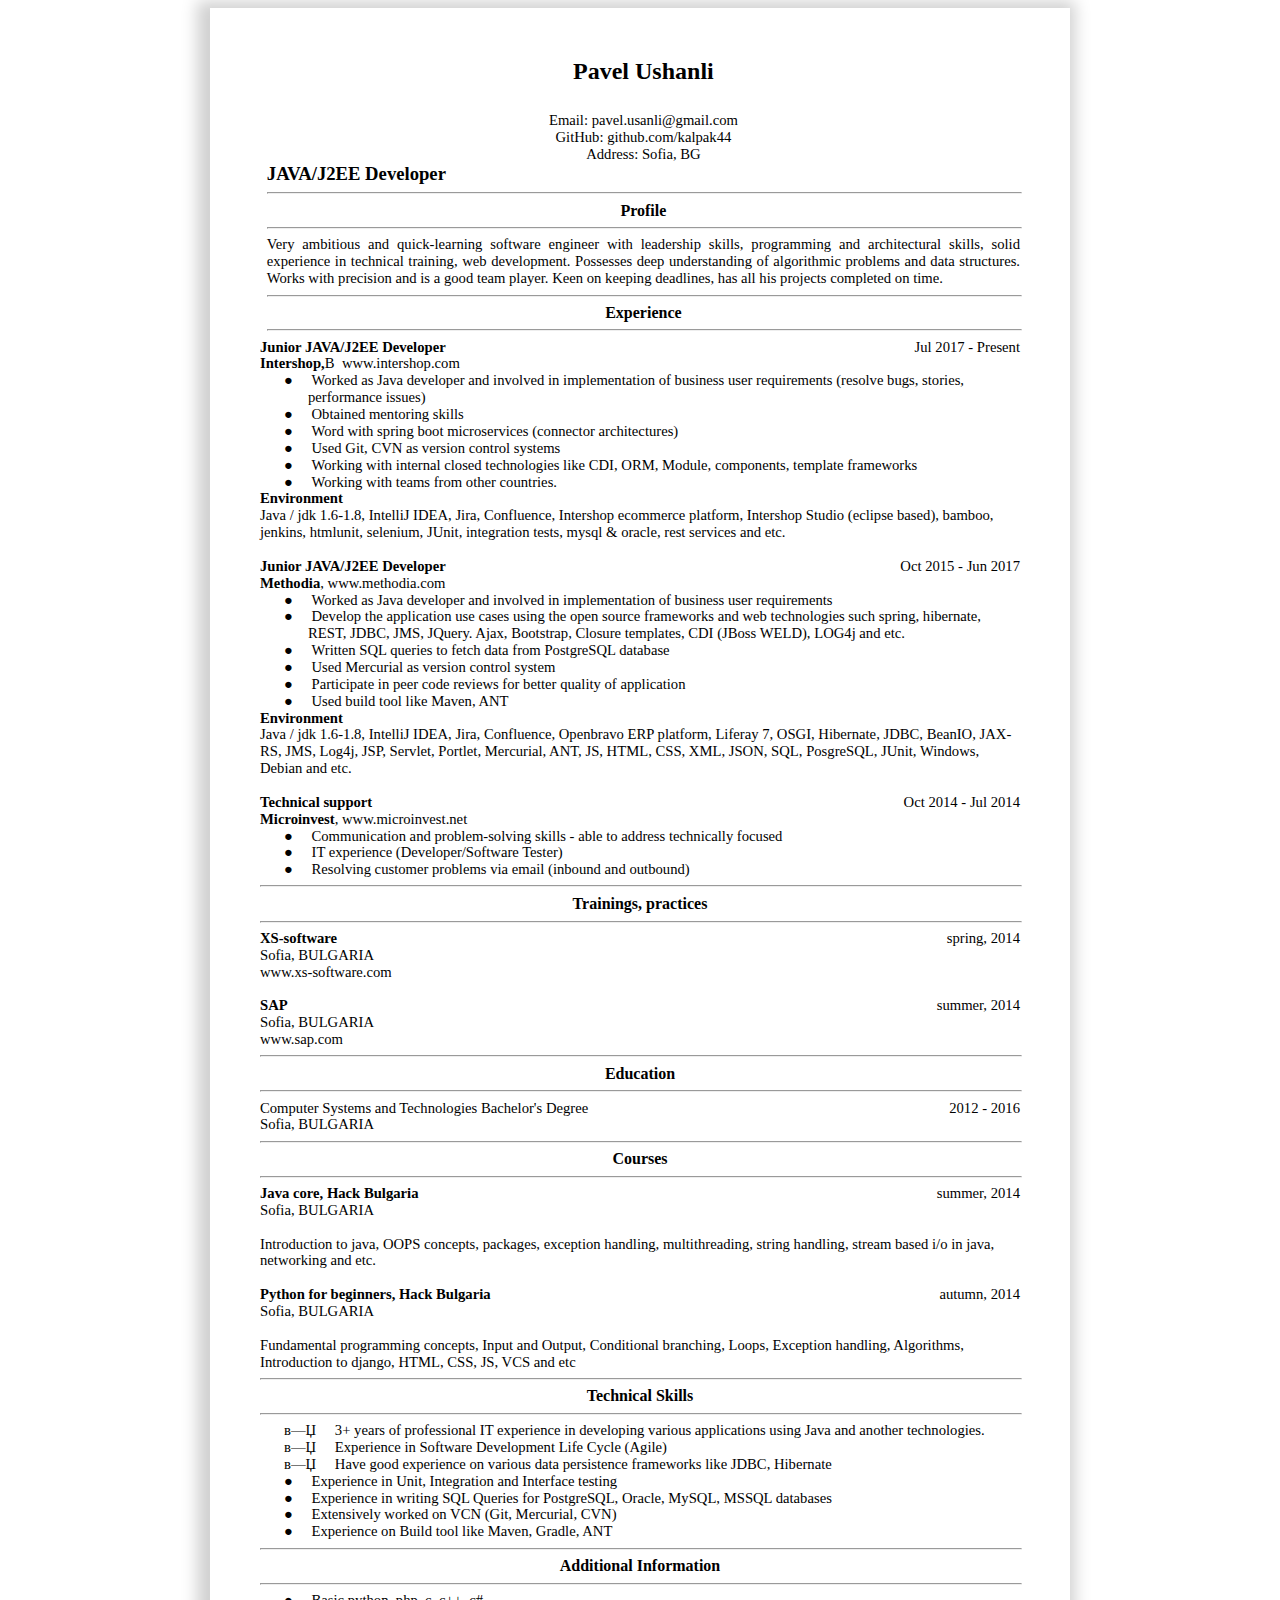
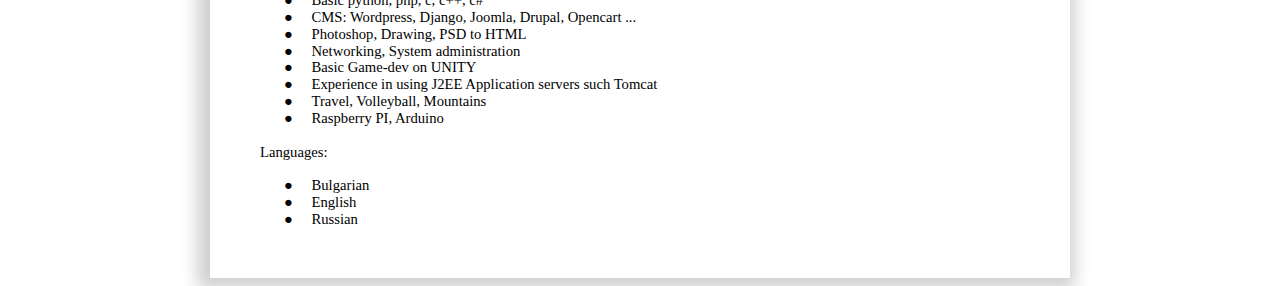
==== commit 21eb2259: "remove unnecessary comma" ====
--- a/index.htm
+++ b/index.htm
@@ -2012,7 +2012,7 @@
 <p class=MsoNormal><b style='mso-bidi-font-weight:normal'><span lang=EN
 style='font-family:Arsenal;mso-fareast-font-family:Arsenal;mso-bidi-font-family:
 Arsenal'>Junior JAVA/J2EE Developer </span></b><span lang=EN style='font-family:
-Arsenal;mso-fareast-font-family:Arsenal;mso-bidi-font-family:Arsenal;float:right;'>Jul, 2017 - Present<o:p></o:p></span></p>
+Arsenal;mso-fareast-font-family:Arsenal;mso-bidi-font-family:Arsenal;float:right;'>Jul 2017 - Present<o:p></o:p></span></p>
 
 <p class=MsoNormal><span class=SpellE><b style='mso-bidi-font-weight:normal'><span
 lang=EN style='font-family:Arsenal;mso-fareast-font-family:Arsenal;mso-bidi-font-family:
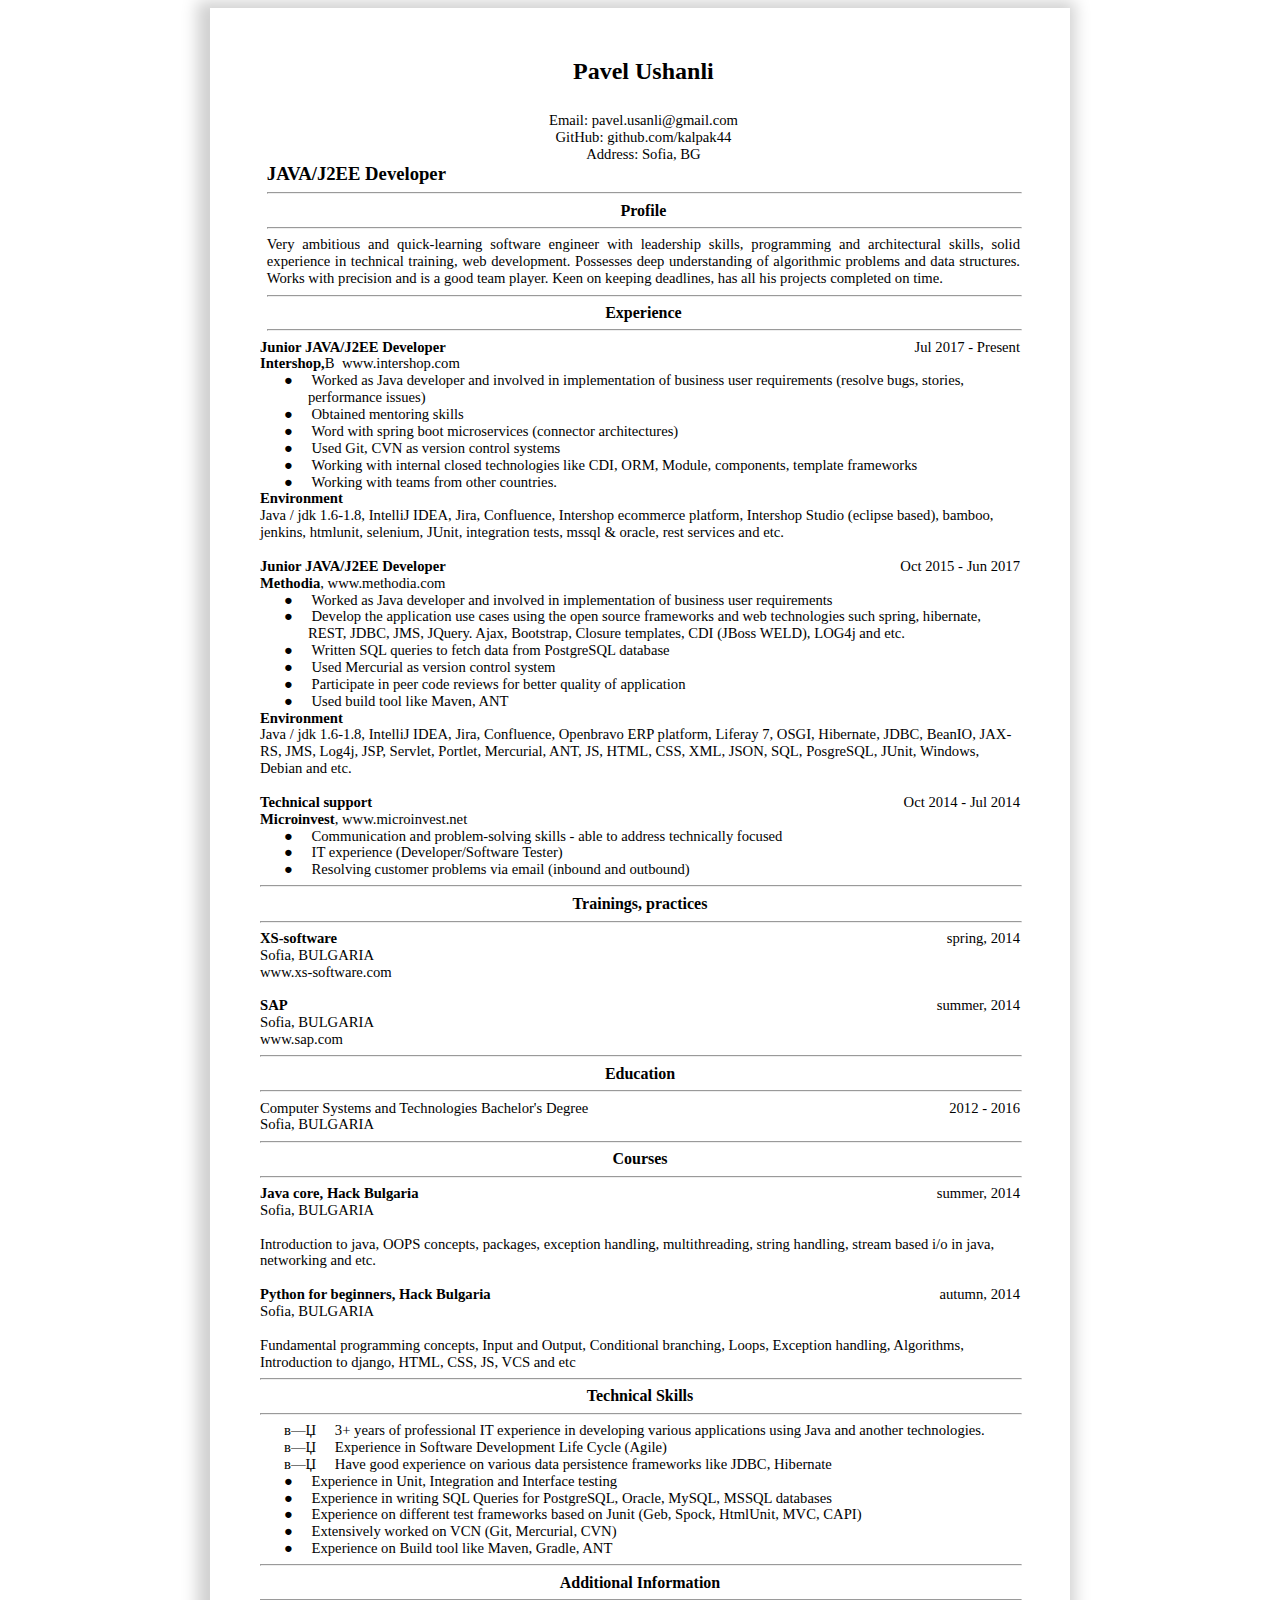
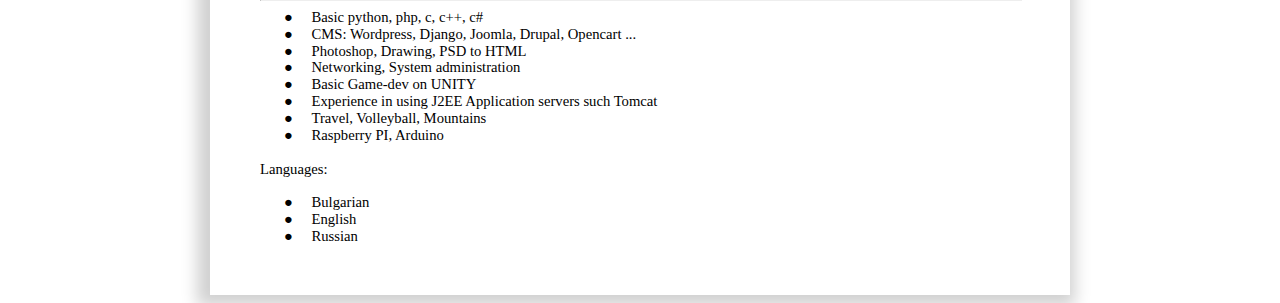
==== commit 2b696ec1: "add some new info about technical skills" ====
--- a/index.htm
+++ b/index.htm
@@ -2083,7 +2083,7 @@
 1.6-1.8, IntelliJ IDEA, Jira, Confluence, <span class=SpellE>Intershop</span>
 ecommerce platform, <span class=SpellE>Intershop</span> Studio (eclipse based),
 bamboo, <span class=SpellE>jenkins</span>, <span class=SpellE>htmlunit</span>,
-selenium, JUnit, integration tests, <span class=SpellE>mysql</span> &amp;
+selenium, JUnit, integration tests, <span class=SpellE>mssql</span> &amp;
 oracle, rest services and etc.<o:p></o:p></span></p>
 
 <p class=MsoNormal><span lang=EN style='font-family:Arsenal;mso-fareast-font-family:
@@ -2385,6 +2385,14 @@
 lang=EN style='font-family:Arsenal;mso-fareast-font-family:Arsenal;mso-bidi-font-family:
 Arsenal'><span style='mso-list:Ignore'>&#9679;<span style='font:7.0pt "Times New Roman"'>&nbsp;&nbsp;&nbsp;&nbsp;&nbsp;&nbsp;&nbsp;
 </span></span></span><![endif]><span lang=EN style='font-family:Arsenal;
+mso-fareast-font-family:Arsenal;mso-bidi-font-family:Arsenal'>Experience 
+on different test frameworks based on Junit (Geb, Spock, HtmlUnit, MVC, CAPI)<o:p></o:p></span></p>
+
+<p class=MsoNormalCxSpMiddle style='margin-left:36.0pt;mso-add-space:auto;
+text-indent:-18.0pt;mso-list:l4 level1 lfo2'><![if !supportLists]><span
+lang=EN style='font-family:Arsenal;mso-fareast-font-family:Arsenal;mso-bidi-font-family:
+Arsenal'><span style='mso-list:Ignore'>&#9679;<span style='font:7.0pt "Times New Roman"'>&nbsp;&nbsp;&nbsp;&nbsp;&nbsp;&nbsp;&nbsp;
+</span></span></span><![endif]><span lang=EN style='font-family:Arsenal;
 mso-fareast-font-family:Arsenal;mso-bidi-font-family:Arsenal'>Extensively
 worked on VCN (<span class=SpellE>Git</span>, Mercurial, CVN)<o:p></o:p></span></p>
 
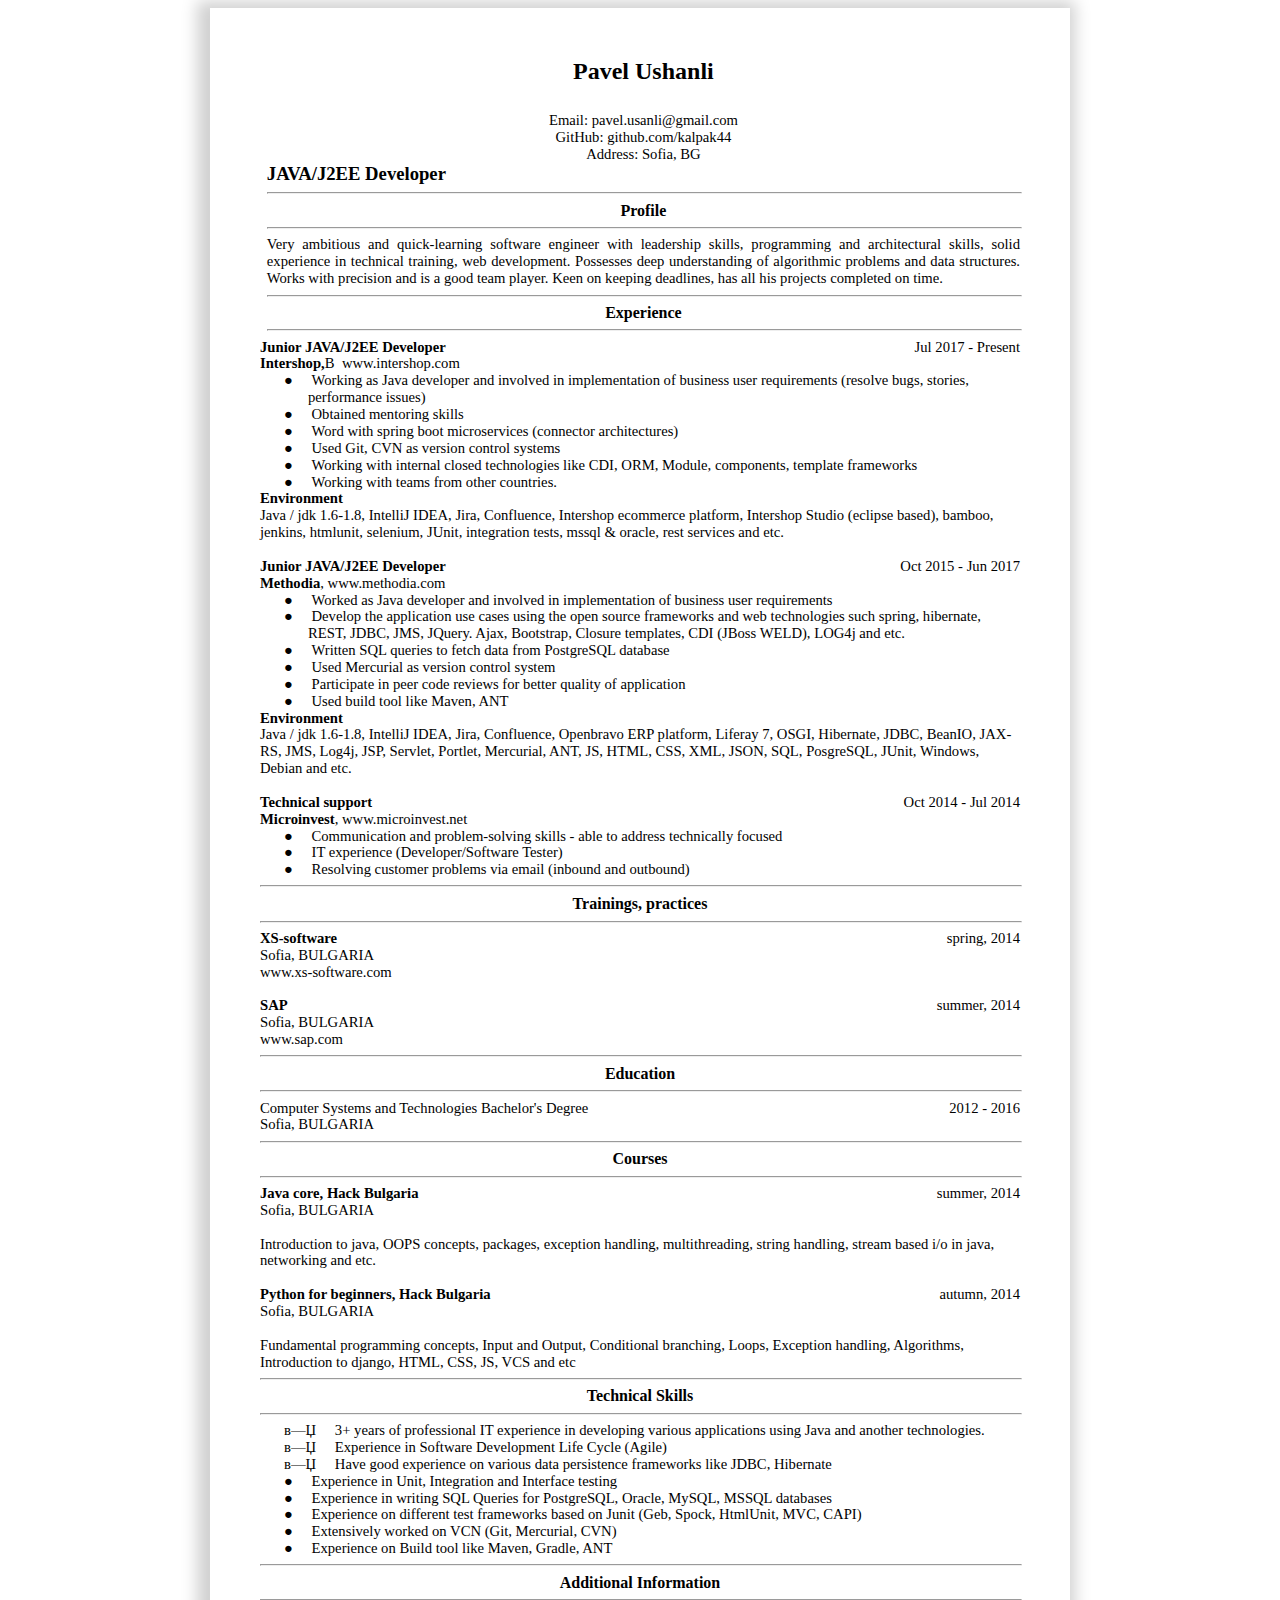
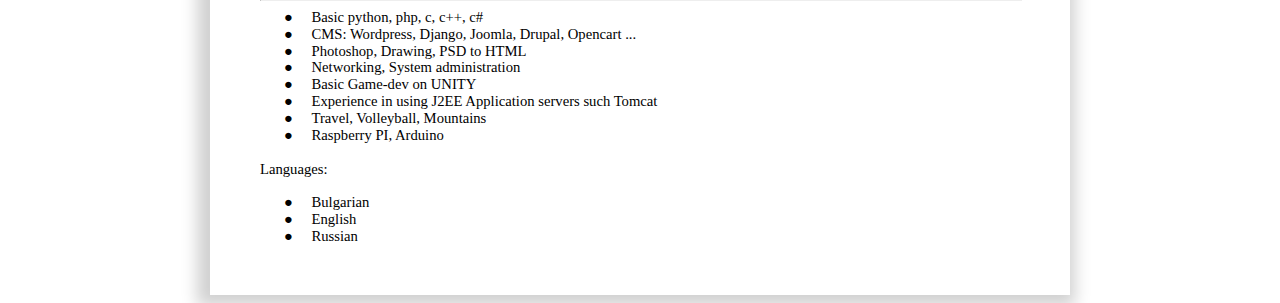
==== commit ef742eba: "fix current company desc" ====
--- a/index.htm
+++ b/index.htm
@@ -2029,7 +2029,7 @@
 lang=EN style='font-family:Arsenal;mso-fareast-font-family:Arsenal;mso-bidi-font-family:
 Arsenal'><span style='mso-list:Ignore'>&#9679;<span style='font:7.0pt "Times New Roman"'>&nbsp;&nbsp;&nbsp;&nbsp;&nbsp;&nbsp;&nbsp;
 </span></span></span><![endif]><span lang=EN style='font-family:Arsenal;
-mso-fareast-font-family:Arsenal;mso-bidi-font-family:Arsenal'>Worked as Java
+mso-fareast-font-family:Arsenal;mso-bidi-font-family:Arsenal'>Working as Java
 developer and involved in implementation of business user requirements (resolve
 bugs, stories, performance issues)<o:p></o:p></span></p>
 
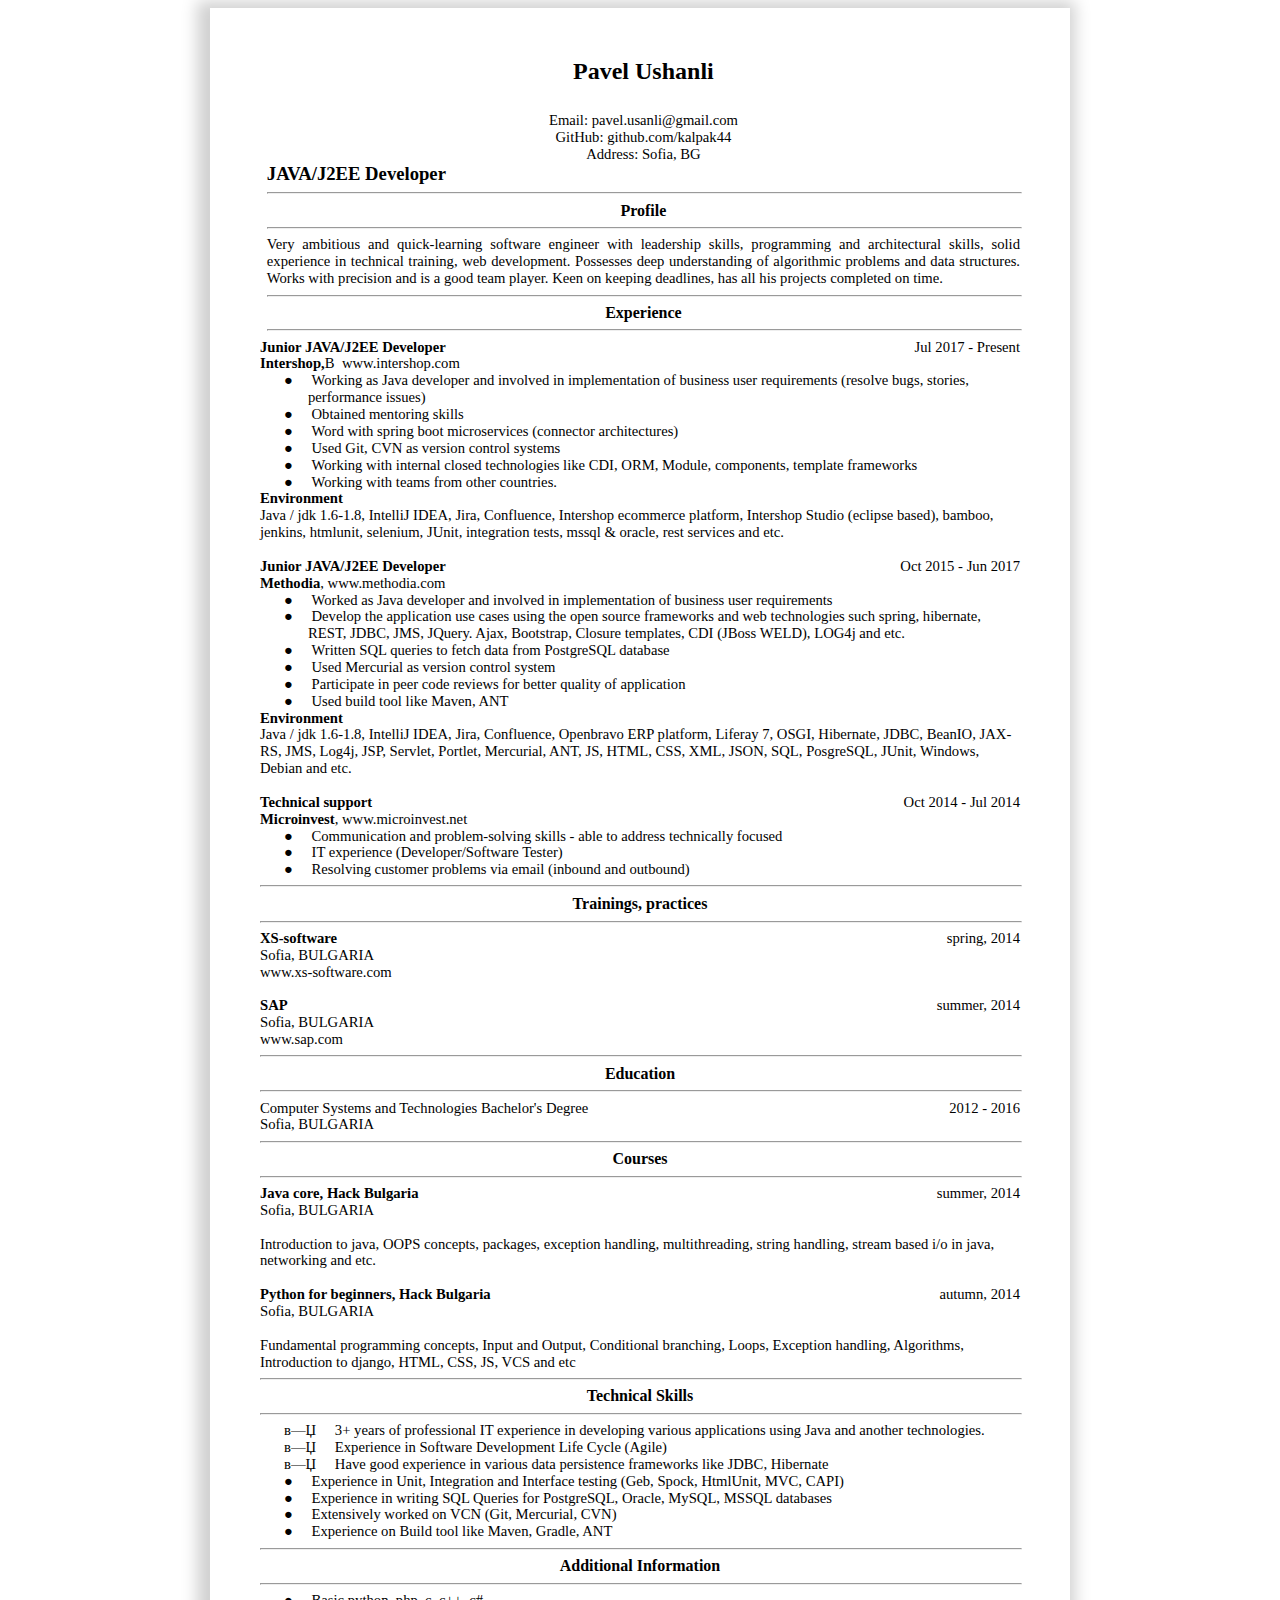
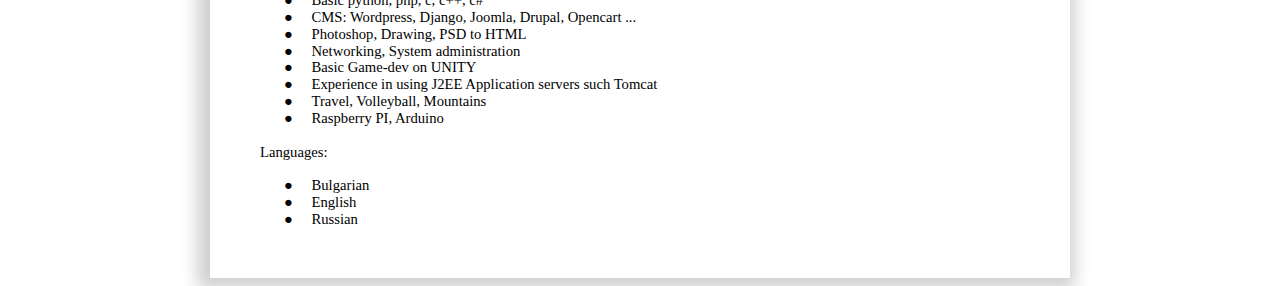
==== commit 2f282839: "remove duplication" ====
--- a/index.htm
+++ b/index.htm
@@ -5,6 +5,16 @@
 xmlns="http://www.w3.org/TR/REC-html40">
 
 <head>
+<!-- Global site tag (gtag.js) - Google Analytics -->
+<script async src="https://www.googletagmanager.com/gtag/js?id=UA-131017954-1"></script>
+<script>
+  window.dataLayer = window.dataLayer || [];
+  function gtag(){dataLayer.push(arguments);}
+  gtag('js', new Date());
+
+  gtag('config', 'UA-131017954-1');
+</script>
+<title>Pavel Usanli - resume</title>
 <meta http-equiv=Content-Type content="text/html; charset=windows-1251">
 <meta name=ProgId content=Word.Document>
 <meta name=Generator content="Microsoft Word 15">
@@ -2362,7 +2372,7 @@
 Arsenal'><span style='mso-list:Ignore'>●<span style='font:7.0pt "Times New Roman"'>&nbsp;&nbsp;&nbsp;&nbsp;&nbsp;&nbsp;&nbsp;
 </span></span></span><![endif]><span lang=EN style='font-family:Arsenal;
 mso-fareast-font-family:Arsenal;mso-bidi-font-family:Arsenal'>Have good
-experience on various data persistence frameworks like JDBC, Hibernate<o:p></o:p></span></p>
+experience in various data persistence frameworks like JDBC, Hibernate<o:p></o:p></span></p>
 
 <p class=MsoNormalCxSpMiddle style='margin-left:36.0pt;mso-add-space:auto;
 text-indent:-18.0pt;mso-list:l4 level1 lfo2'><![if !supportLists]><span
@@ -2370,7 +2380,7 @@
 Arsenal'><span style='mso-list:Ignore'>&#9679;<span style='font:7.0pt "Times New Roman"'>&nbsp;&nbsp;&nbsp;&nbsp;&nbsp;&nbsp;&nbsp;
 </span></span></span><![endif]><span lang=EN style='font-family:Arsenal;
 mso-fareast-font-family:Arsenal;mso-bidi-font-family:Arsenal'>Experience in
-Unit, Integration and Interface testing<o:p></o:p></span></p>
+Unit, Integration and Interface testing (Geb, Spock, HtmlUnit, MVC, CAPI)<o:p></o:p></span></p>
 
 <p class=MsoNormalCxSpMiddle style='margin-left:36.0pt;mso-add-space:auto;
 text-indent:-18.0pt;mso-list:l4 level1 lfo2'><![if !supportLists]><span
@@ -2379,14 +2389,6 @@
 </span></span></span><![endif]><span lang=EN style='font-family:Arsenal;
 mso-fareast-font-family:Arsenal;mso-bidi-font-family:Arsenal'>Experience in
 writing SQL Queries for PostgreSQL, Oracle, MySQL, MSSQL databases<o:p></o:p></span></p>
-
-<p class=MsoNormalCxSpMiddle style='margin-left:36.0pt;mso-add-space:auto;
-text-indent:-18.0pt;mso-list:l4 level1 lfo2'><![if !supportLists]><span
-lang=EN style='font-family:Arsenal;mso-fareast-font-family:Arsenal;mso-bidi-font-family:
-Arsenal'><span style='mso-list:Ignore'>&#9679;<span style='font:7.0pt "Times New Roman"'>&nbsp;&nbsp;&nbsp;&nbsp;&nbsp;&nbsp;&nbsp;
-</span></span></span><![endif]><span lang=EN style='font-family:Arsenal;
-mso-fareast-font-family:Arsenal;mso-bidi-font-family:Arsenal'>Experience 
-on different test frameworks based on Junit (Geb, Spock, HtmlUnit, MVC, CAPI)<o:p></o:p></span></p>
 
 <p class=MsoNormalCxSpMiddle style='margin-left:36.0pt;mso-add-space:auto;
 text-indent:-18.0pt;mso-list:l4 level1 lfo2'><![if !supportLists]><span
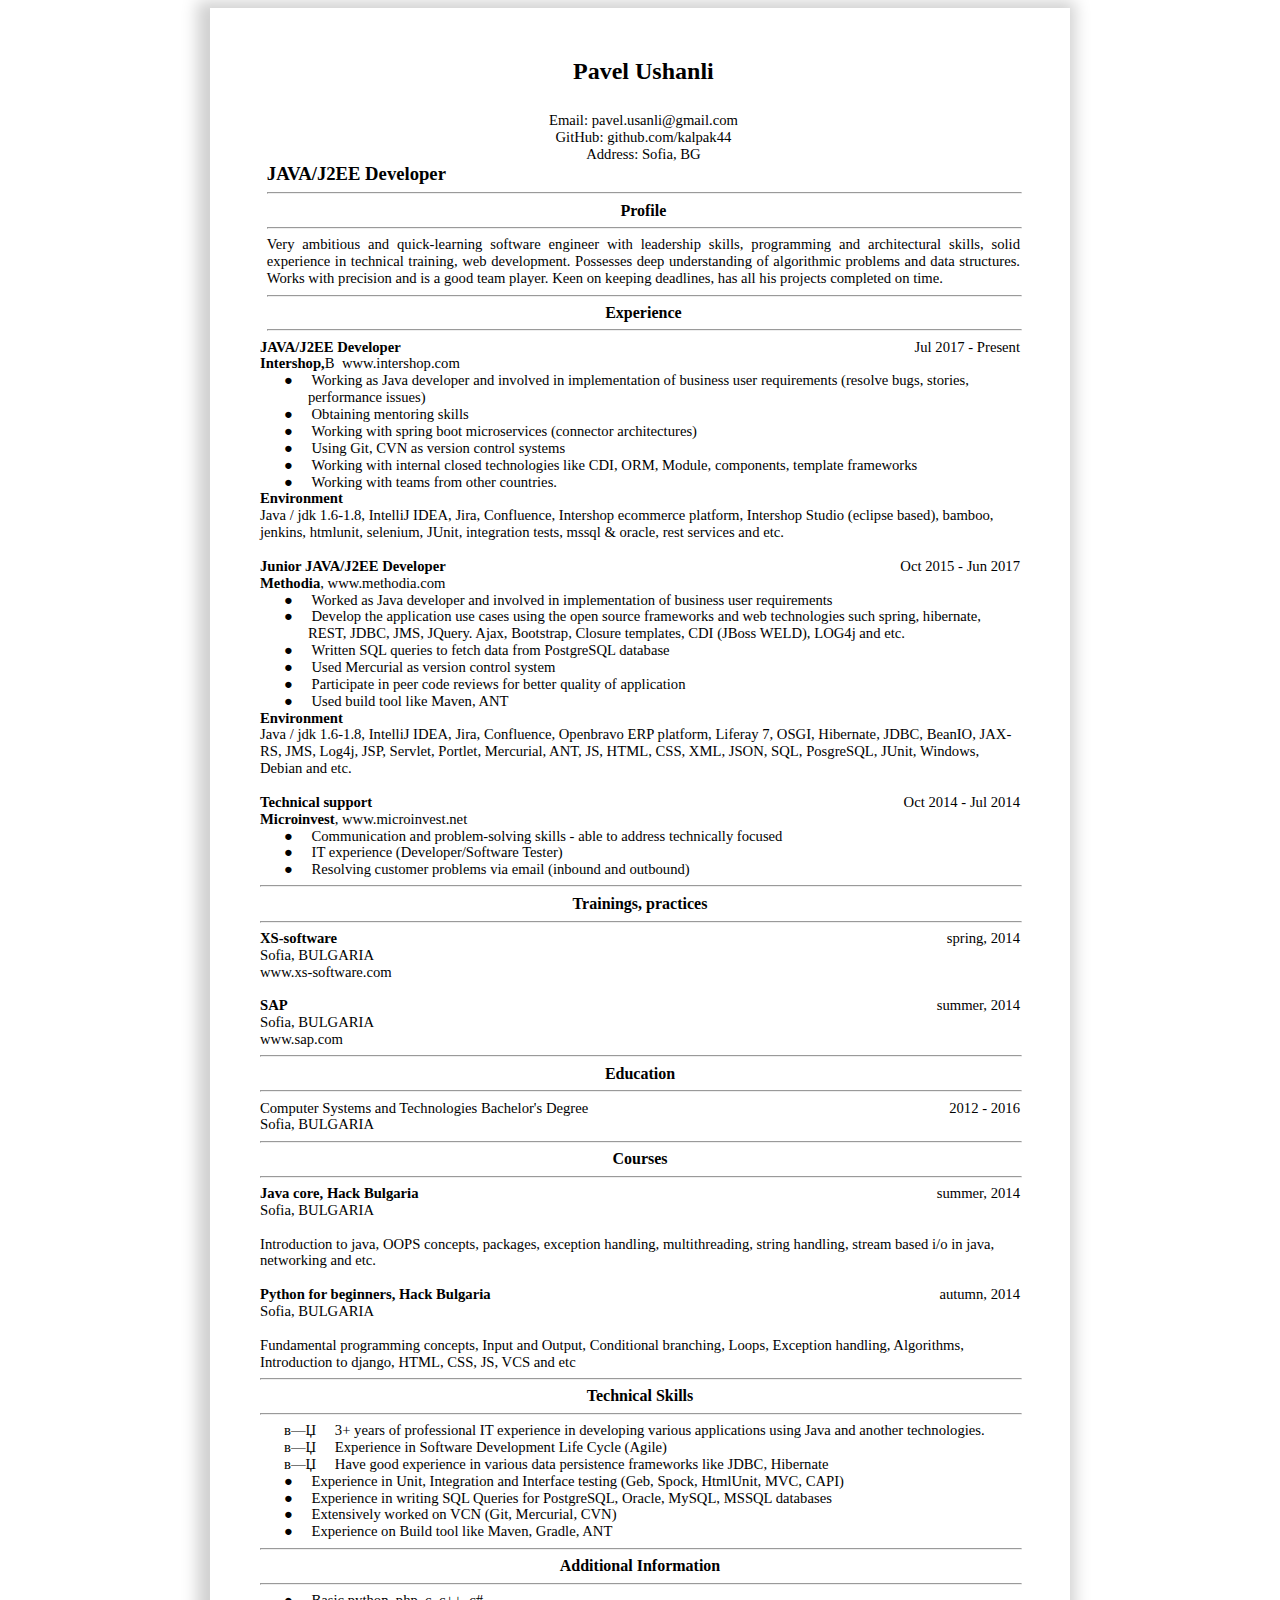
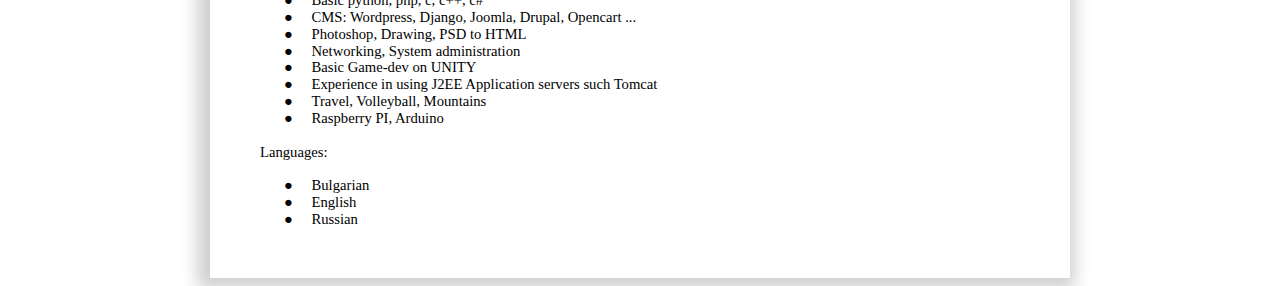
==== commit 0f32575c: "some updates" ====
--- a/index.htm
+++ b/index.htm
@@ -2021,7 +2021,7 @@
 
 <p class=MsoNormal><b style='mso-bidi-font-weight:normal'><span lang=EN
 style='font-family:Arsenal;mso-fareast-font-family:Arsenal;mso-bidi-font-family:
-Arsenal'>Junior JAVA/J2EE Developer </span></b><span lang=EN style='font-family:
+Arsenal'>JAVA/J2EE Developer </span></b><span lang=EN style='font-family:
 Arsenal;mso-fareast-font-family:Arsenal;mso-bidi-font-family:Arsenal;float:right;'>Jul 2017 - Present<o:p></o:p></span></p>
 
 <p class=MsoNormal><span class=SpellE><b style='mso-bidi-font-weight:normal'><span
@@ -2048,7 +2048,7 @@
 lang=EN style='font-family:Arsenal;mso-fareast-font-family:Arsenal;mso-bidi-font-family:
 Arsenal'><span style='mso-list:Ignore'>&#9679;<span style='font:7.0pt "Times New Roman"'>&nbsp;&nbsp;&nbsp;&nbsp;&nbsp;&nbsp;&nbsp;
 </span></span></span><![endif]><span lang=EN style='font-family:Arsenal;
-mso-fareast-font-family:Arsenal;mso-bidi-font-family:Arsenal'>Obtained
+mso-fareast-font-family:Arsenal;mso-bidi-font-family:Arsenal'>Obtaining
 mentoring skills<o:p></o:p></span></p>
 
 <p class=MsoNormalCxSpMiddle style='margin-left:36.0pt;mso-add-space:auto;
@@ -2056,7 +2056,7 @@
 lang=EN style='font-family:Arsenal;mso-fareast-font-family:Arsenal;mso-bidi-font-family:
 Arsenal'><span style='mso-list:Ignore'>&#9679;<span style='font:7.0pt "Times New Roman"'>&nbsp;&nbsp;&nbsp;&nbsp;&nbsp;&nbsp;&nbsp;
 </span></span></span><![endif]><span lang=EN style='font-family:Arsenal;
-mso-fareast-font-family:Arsenal;mso-bidi-font-family:Arsenal'>Word with spring
+mso-fareast-font-family:Arsenal;mso-bidi-font-family:Arsenal'>Working with spring
 boot <span class=SpellE>microservices</span> (connector architectures)<o:p></o:p></span></p>
 
 <p class=MsoNormalCxSpMiddle style='margin-left:36.0pt;mso-add-space:auto;
@@ -2064,7 +2064,7 @@
 lang=EN style='font-family:Arsenal;mso-fareast-font-family:Arsenal;mso-bidi-font-family:
 Arsenal'><span style='mso-list:Ignore'>&#9679;<span style='font:7.0pt "Times New Roman"'>&nbsp;&nbsp;&nbsp;&nbsp;&nbsp;&nbsp;&nbsp;
 </span></span></span><![endif]><span lang=EN style='font-family:Arsenal;
-mso-fareast-font-family:Arsenal;mso-bidi-font-family:Arsenal'>Used <span
+mso-fareast-font-family:Arsenal;mso-bidi-font-family:Arsenal'>Using <span
 class=SpellE>Git</span>, CVN as version control systems<o:p></o:p></span></p>
 
 <p class=MsoNormalCxSpMiddle style='margin-left:36.0pt;mso-add-space:auto;
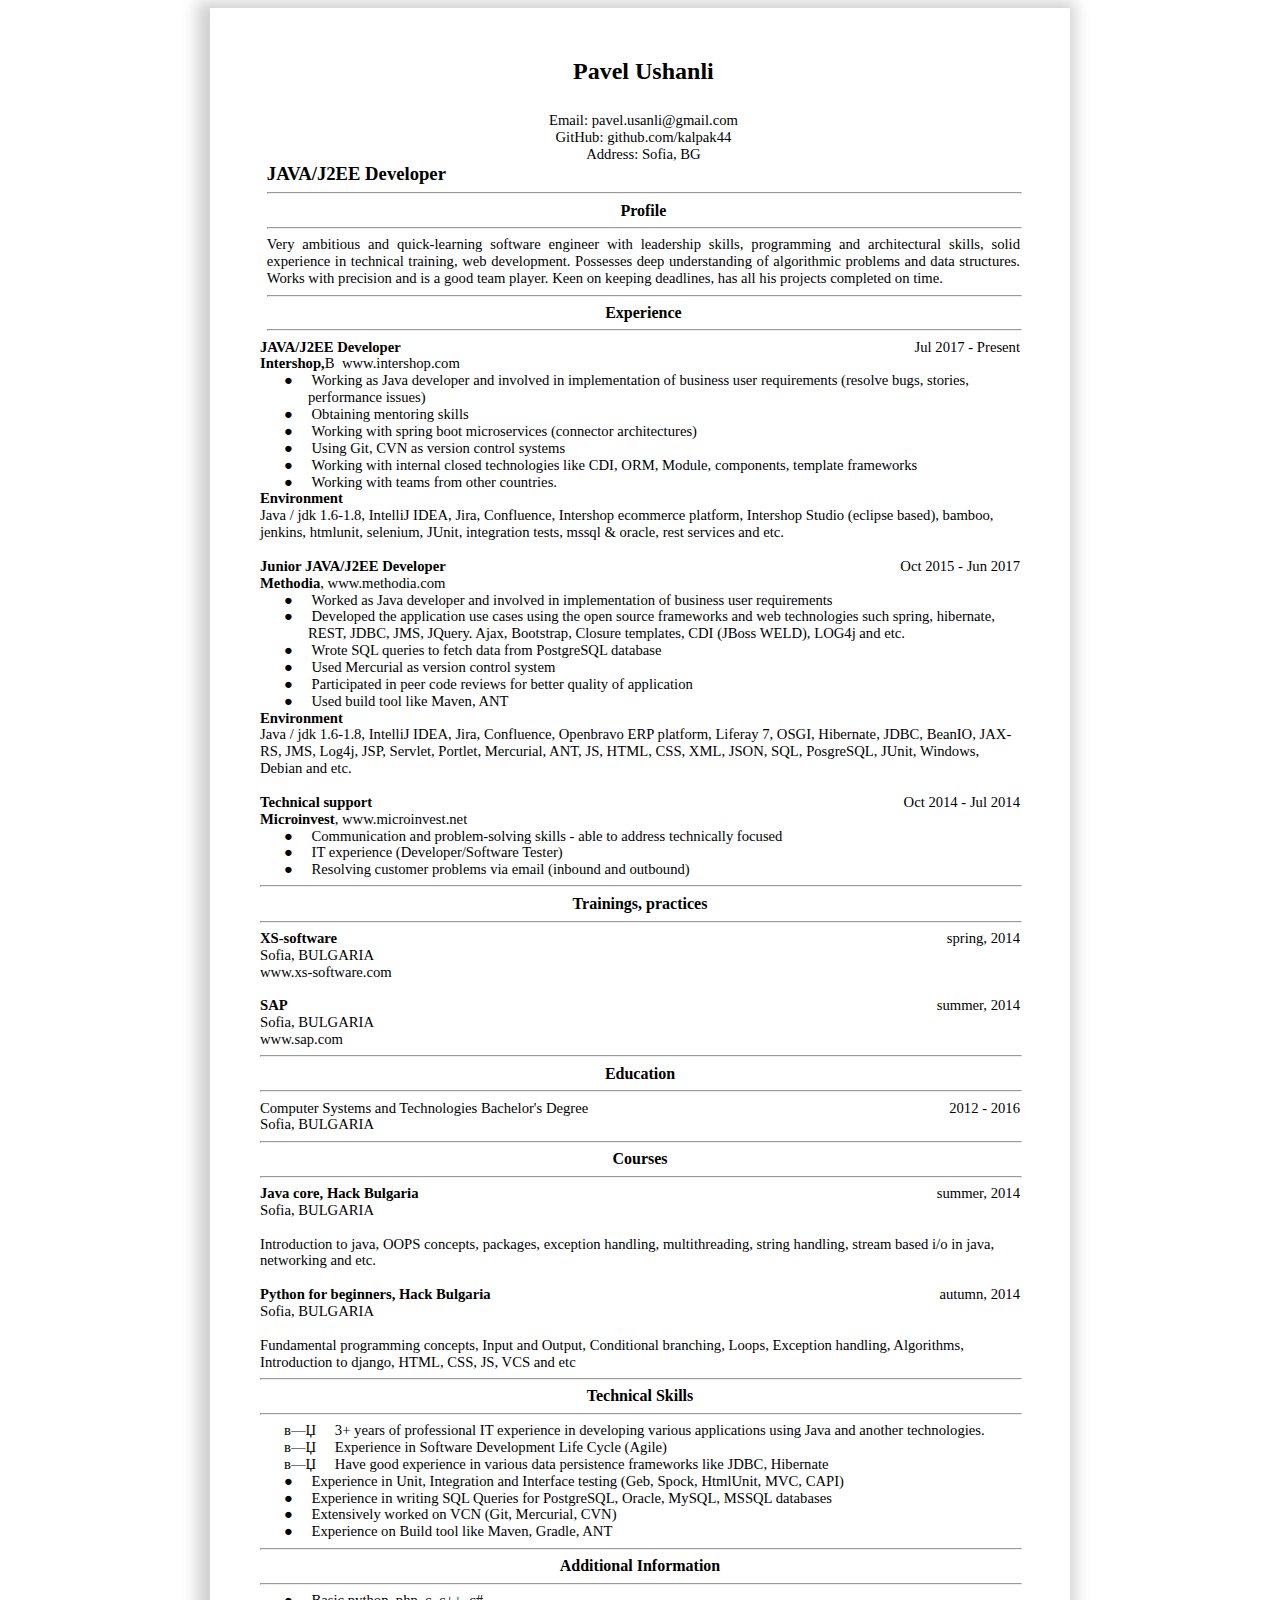
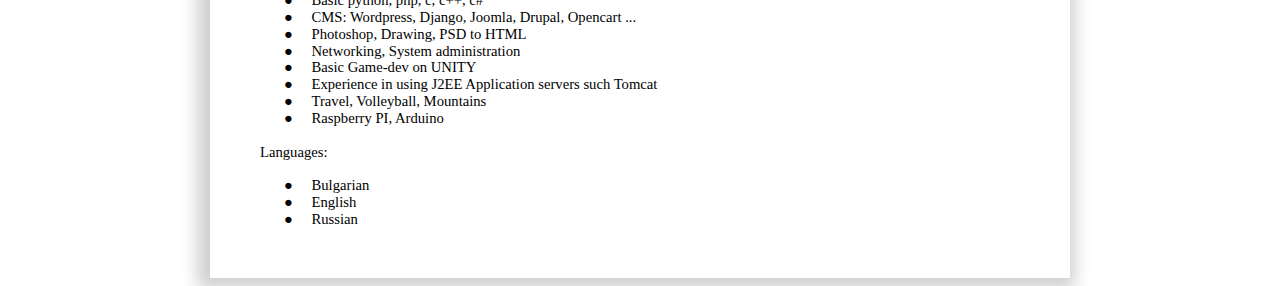
==== commit 749e3e0b: "some updates" ====
--- a/index.htm
+++ b/index.htm
@@ -2123,7 +2123,7 @@
 lang=EN style='font-family:Arsenal;mso-fareast-font-family:Arsenal;mso-bidi-font-family:
 Arsenal'><span style='mso-list:Ignore'>&#9679;<span style='font:7.0pt "Times New Roman"'>&nbsp;&nbsp;&nbsp;&nbsp;&nbsp;&nbsp;&nbsp;
 </span></span></span><![endif]><span lang=EN style='font-family:Arsenal;
-mso-fareast-font-family:Arsenal;mso-bidi-font-family:Arsenal'>Develop the
+mso-fareast-font-family:Arsenal;mso-bidi-font-family:Arsenal'>Developed the
 application use cases using the open source frameworks and web technologies
 such spring, hibernate, REST, JDBC, JMS, JQuery. Ajax, Bootstrap, Closure
 templates, CDI (<span class=SpellE>JBoss</span> WELD), LOG4j and etc.<o:p></o:p></span></p>
@@ -2133,7 +2133,7 @@
 lang=EN style='font-family:Arsenal;mso-fareast-font-family:Arsenal;mso-bidi-font-family:
 Arsenal'><span style='mso-list:Ignore'>&#9679;<span style='font:7.0pt "Times New Roman"'>&nbsp;&nbsp;&nbsp;&nbsp;&nbsp;&nbsp;&nbsp;
 </span></span></span><![endif]><span lang=EN style='font-family:Arsenal;
-mso-fareast-font-family:Arsenal;mso-bidi-font-family:Arsenal'>Written SQL
+mso-fareast-font-family:Arsenal;mso-bidi-font-family:Arsenal'>Wrote SQL
 queries to fetch data from PostgreSQL database<o:p></o:p></span></p>
 
 <p class=MsoNormalCxSpMiddle style='margin-left:36.0pt;mso-add-space:auto;
@@ -2149,7 +2149,7 @@
 lang=EN style='font-family:Arsenal;mso-fareast-font-family:Arsenal;mso-bidi-font-family:
 Arsenal'><span style='mso-list:Ignore'>&#9679;<span style='font:7.0pt "Times New Roman"'>&nbsp;&nbsp;&nbsp;&nbsp;&nbsp;&nbsp;&nbsp;
 </span></span></span><![endif]><span lang=EN style='font-family:Arsenal;
-mso-fareast-font-family:Arsenal;mso-bidi-font-family:Arsenal'>Participate in
+mso-fareast-font-family:Arsenal;mso-bidi-font-family:Arsenal'>Participated in
 peer code reviews for better quality of application<o:p></o:p></span></p>
 
 <p class=MsoNormalCxSpMiddle style='margin-left:36.0pt;mso-add-space:auto;
